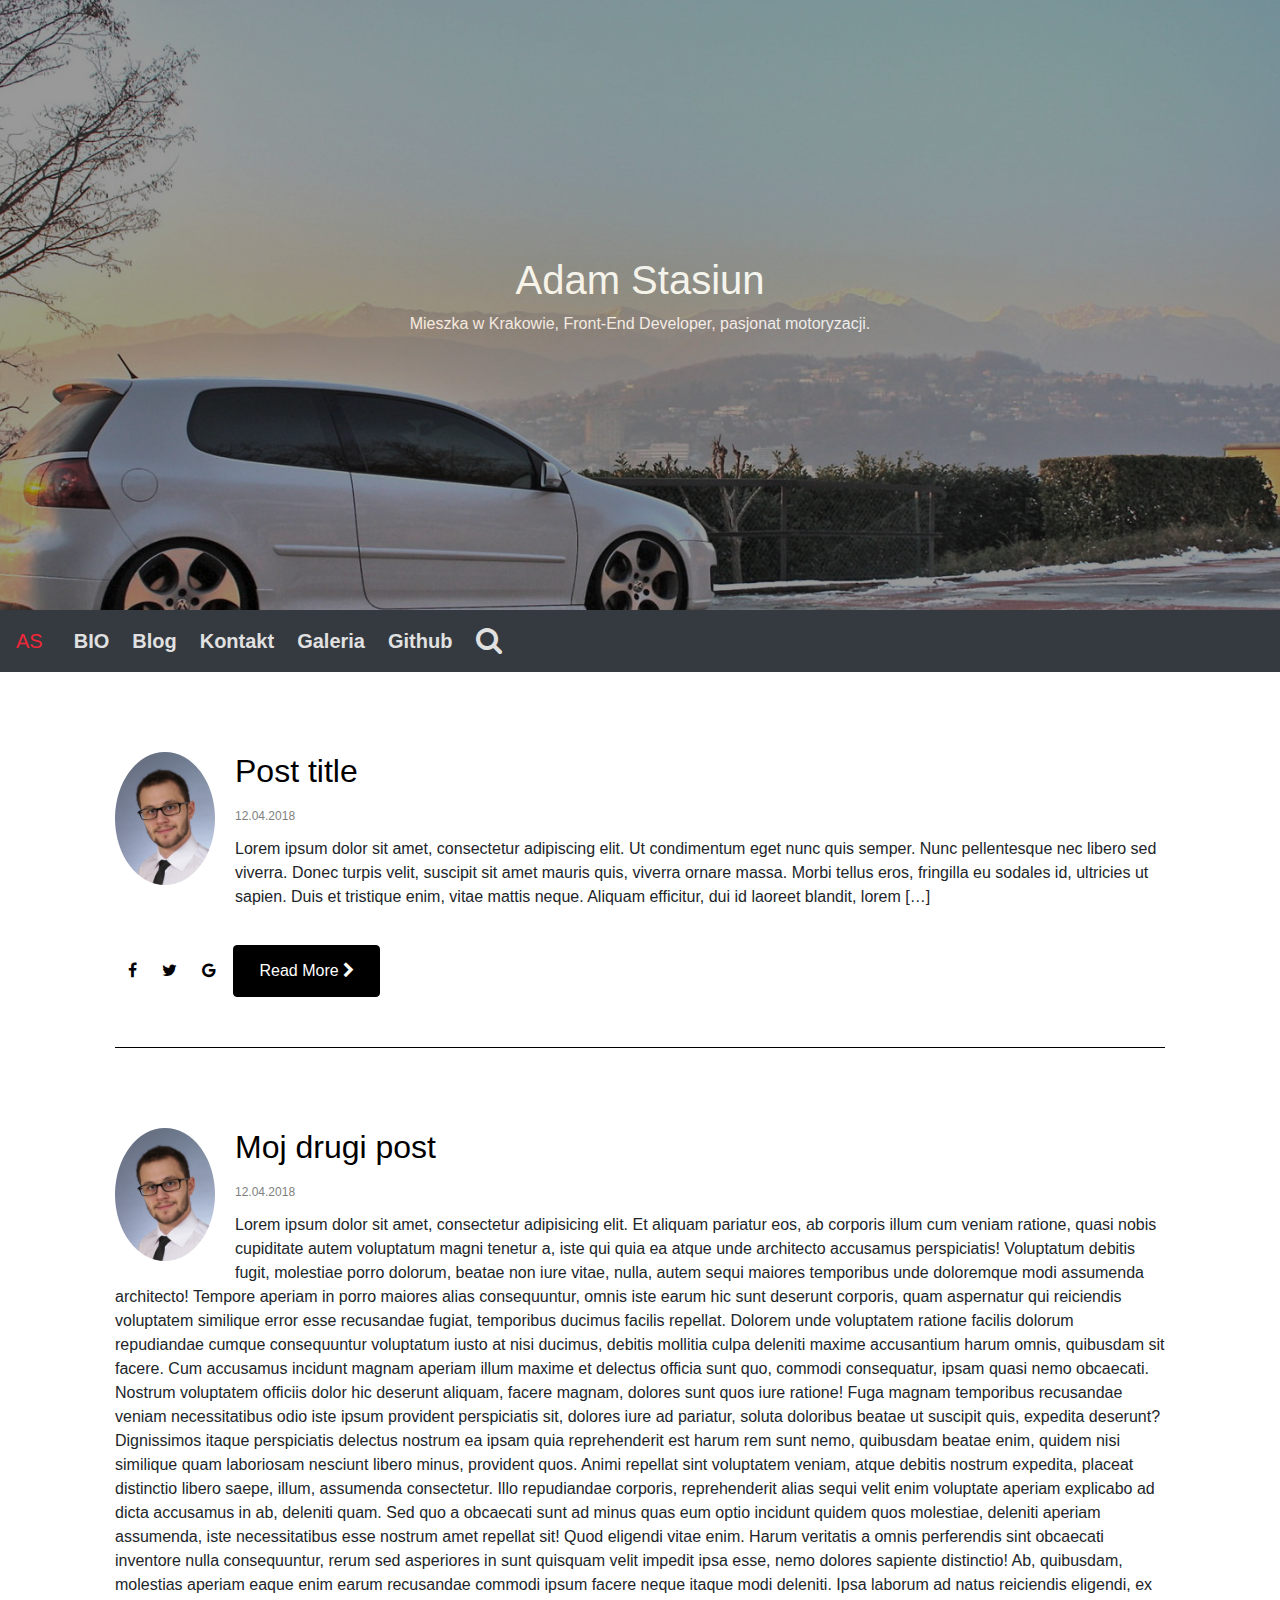
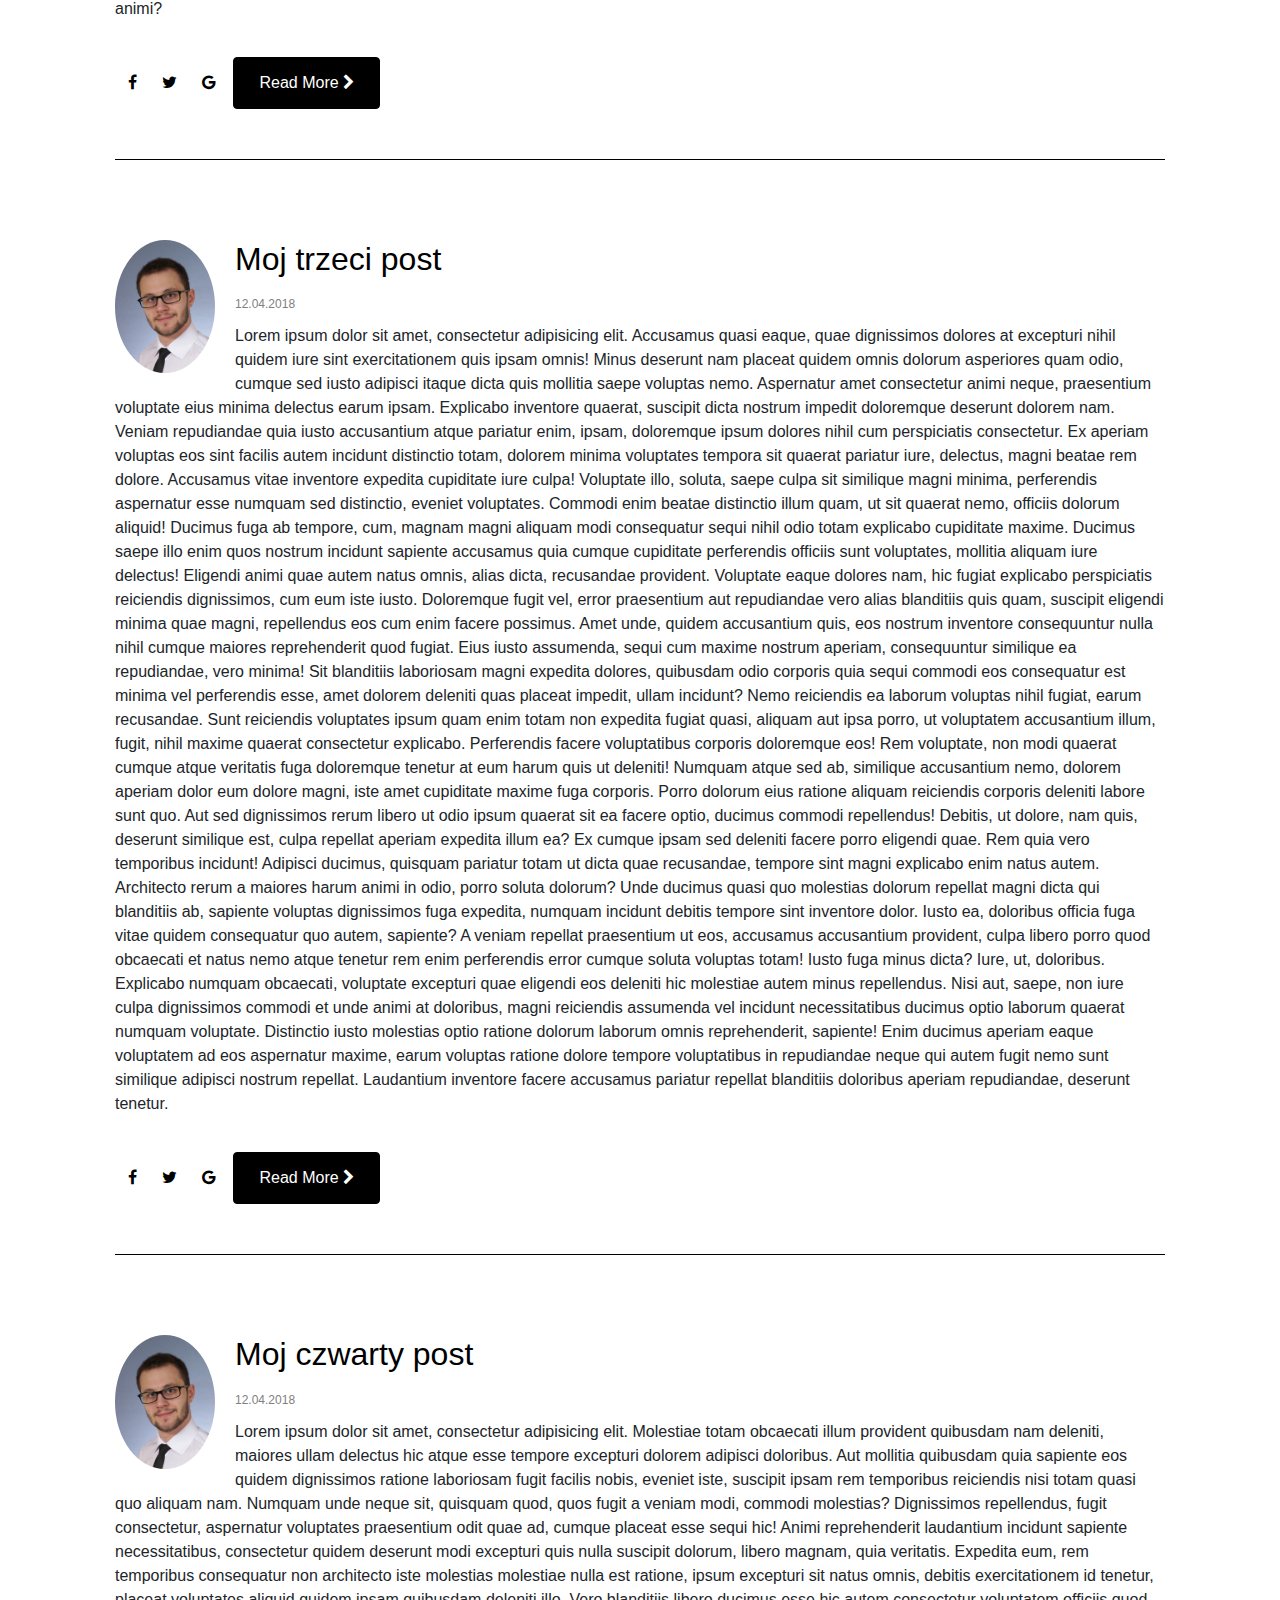
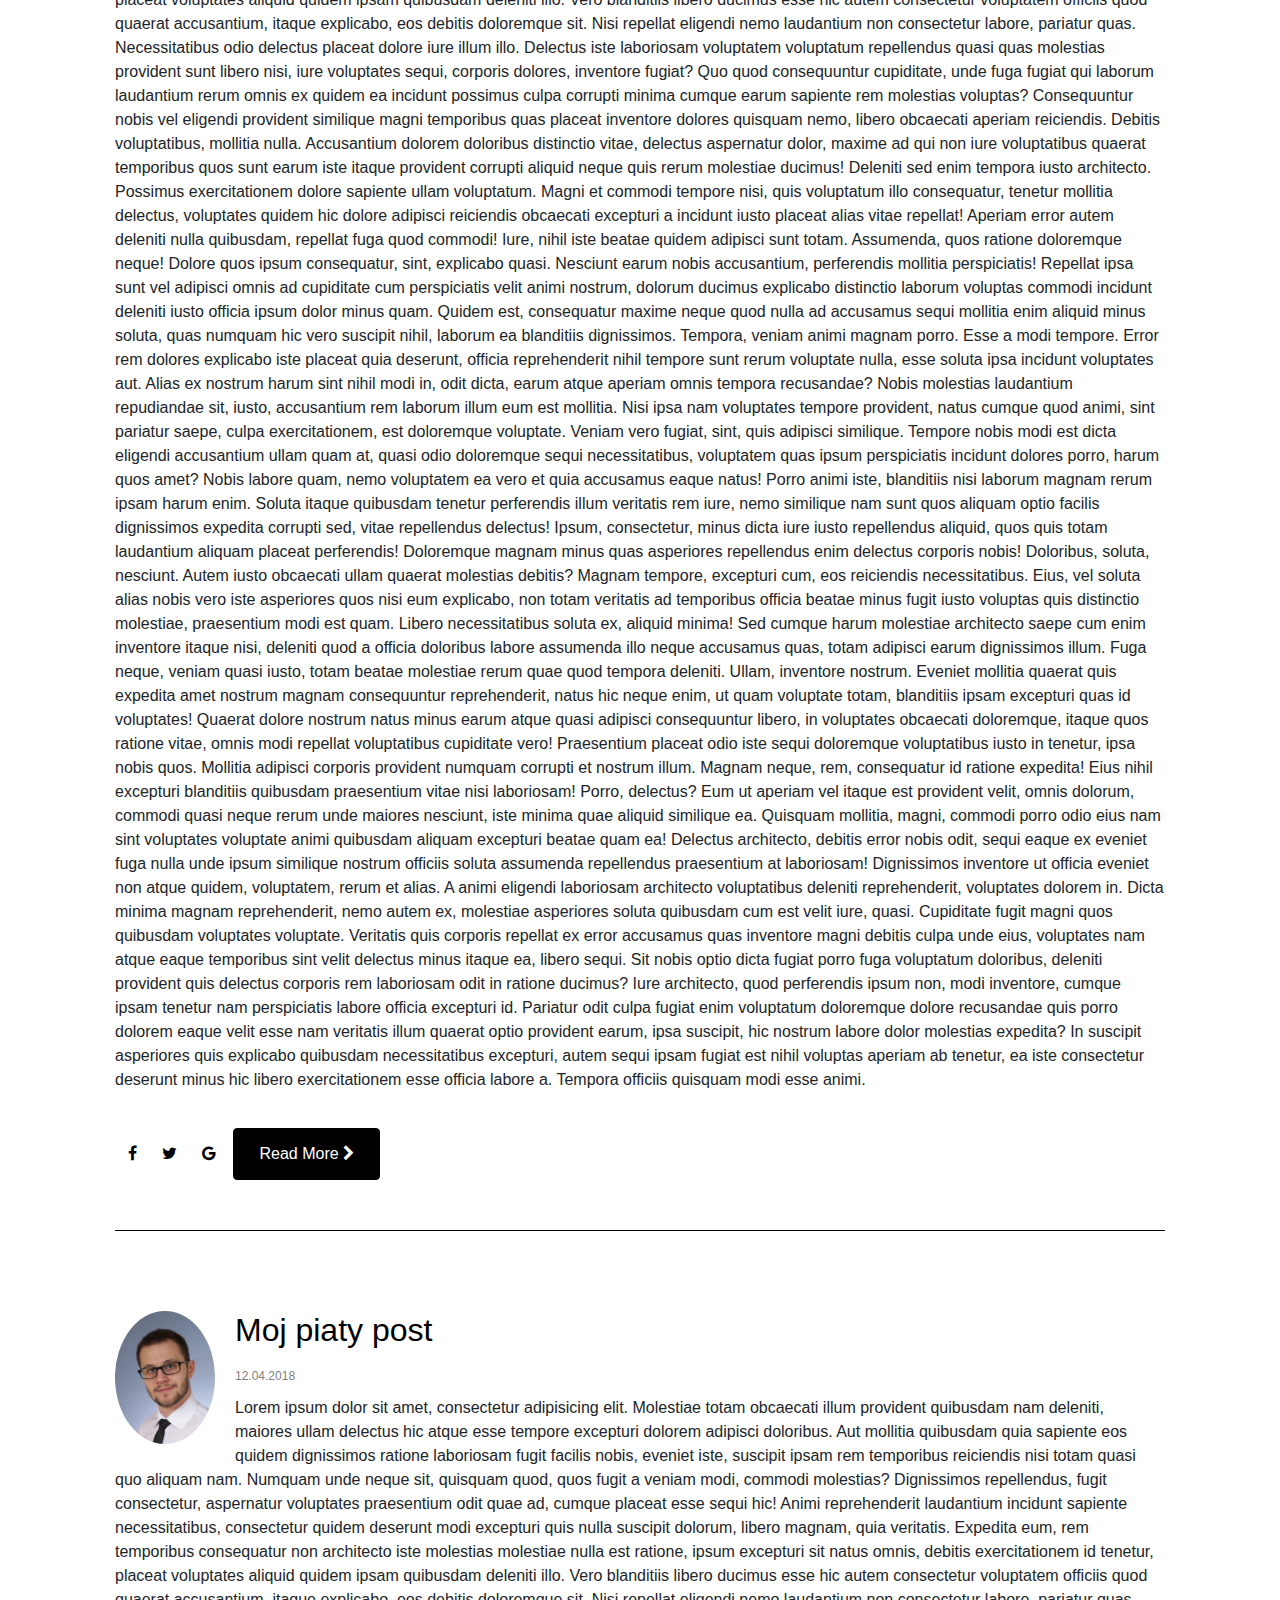
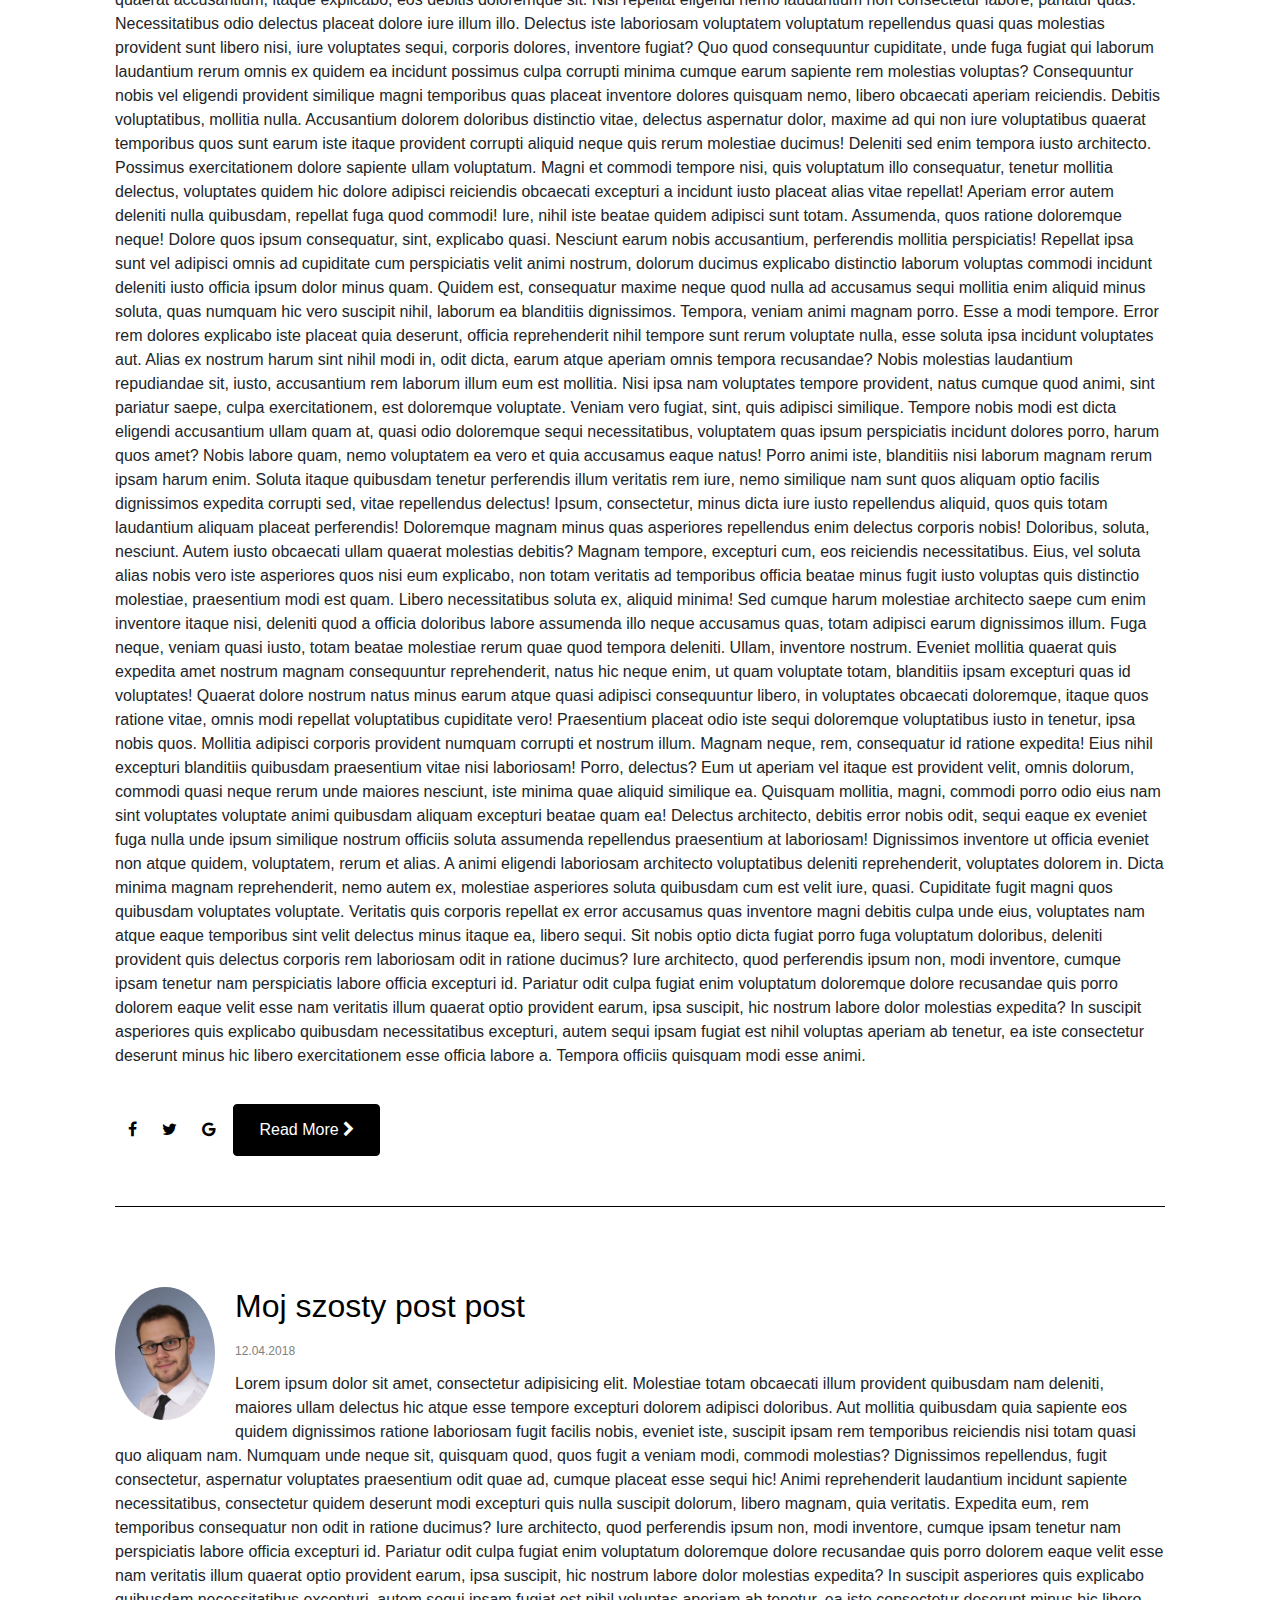
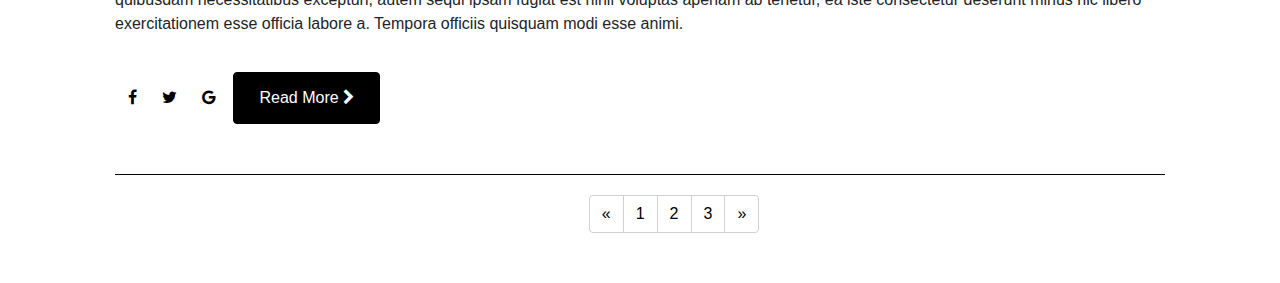
==== index.html @ 863f4e57 "project added" ====
<!DOCTYPE html>
<html lang="en">

<head>
    <meta charset="UTF-8">
    <title>Adam Stasiun || Web Developer</title>
    <meta name="viewport" content="width=device-width, user-scalable=no, initial-scale=1.0, maximum-scale=1.0, minimum-scale=1.0">
    <link rel="stylesheet" href="bootstrap-4/css/bootstrap.min.css">
    <link rel="stylesheet" href="css/style.css">
    <link rel="stylesheet" href="css/responsive.css">
    <link rel="stylesheet" href="font-awesome-4.7.0/css/font-awesome.min.css">
</head>

<body>
    <header>
        <div class="container-fluid">

            <div class="col-md-12 mainheader">
                <div class="blackedout">
                    <div class="frontnameheader">
                        <h1 class="text-center text-underline">Adam Stasiun</h1>
                        <p class="text-center text-underline" id="subheader">Mieszka w Krakowie, Front-End Developer, pasjonat motoryzacji.</p>
                    </div>
                </div>
            </div>
        </div>
    </header>

    <nav class="navbar fixed navbar-expand-lg navbar-dark bg-dark" id="main-nav">
        <a class="navbar-brand" href="#">AS</a>
        <button class="navbar-toggler" type="button" data-toggle="collapse" data-target="#navbarNavAltMarkup" aria-controls="navbarNavAltMarkup" aria-expanded="false" aria-label="Toggle navigation">
    <span class="navbar-toggler-icon"></span>
  </button>
        <div class="collapse navbar-collapse" id="navbarNavAltMarkup">
            <div class="navbar-nav">
                <a class="nav-item nav-link" href="https://astasiun.github.io/astasiun/">BIO <span class="sr-only">(current)</span></a>
                <!--                <a class="nav-item nav-link" href="#">Osiągnięcia</a>-->
                <a class="nav-item nav-link" href="#technology">Blog</a>
                <a class="nav-item nav-link" href="#main-footer">Kontakt</a>
                <a class="nav-item nav-link" href="#">Galeria</a>
                <a class="nav-item nav-link" href="https://github.com/astasiun">Github</a>
                <button id="searchicon"><i class="fa fa-search" id="show" aria-hidden="true"></i></button>
                <div class="searchbar hidden">
                    <form class="form-inline my-2 my-lg-0">
                        <input class="form-control mr-sm-2 searchinput" type="text" placeholder="Search">
                        <button class="btn btn-outline-success my-2 my-sm-0 searchsubmit" type="submit">Szukaj</button>
                    </form>
                </div>
            </div>
        </div>
    </nav>


    <!-- BLOGPAGE-->
    <div class="container">
        <div class="left-panel">
            <div class="col-xs-12 col-sm-12 col-lg-12">
                <div class="panel panel-default">
                    <div class="panel-body">
                        <div class="col-md-12">
                            <div class="thumbnail post-image">
                                <a href="#"><img class="rounded-circle" src="IMG/100_7264.JPG" alt="" width="100px" height="auto"/></a>
                            </div>
                            <div class="post">
                                <a class="post-title" href="#">
                                    <h2>Post title<br><span class="date"> 12.04.2018</span></h2>
                                </a>
                                <p class="post-text">Lorem ipsum dolor sit amet, consectetur adipiscing elit. Ut condimentum eget nunc quis semper. Nunc pellentesque nec libero sed viverra. Donec turpis velit, suscipit sit amet mauris quis, viverra ornare massa. Morbi tellus eros, fringilla eu sodales id, ultricies ut sapien. Duis et tristique enim, vitae mattis neque. Aliquam efficitur, dui id laoreet blandit, lorem […]</p>
                                <div class="btn-group">
                                    <a class="btn btn-social btn-facebook post-socialmedia" href="#" data-toggle="tooltip" title="Share Facebook"><i class="fa fa-facebook"></i></a>
                                    <a class="btn btn-social btn-twitter post-socialmedia" href="#" data-toggle="tooltip" title="Share Twitter"><i class="fa fa-twitter"></i></a>
                                    <a class="btn btn-social btn-google post-socialmedia" href="#" data-toggle="tooltip" title="Share Google"><i class="fa fa-google"></i></a>
                                </div>
                                <a href="#">
    						 <button type="button" class="btn btn-primary">
    							<span class="btn btn-google">Read More <i class="fa fa-chevron-right"></i></span>
    						 </button>
    						 </a>
                            </div>
                        </div>
                    </div>
                </div>
            </div>
        </div>
    </div>
    <!-- POST TEMPLATE END -->

    <div class="container">
        <div class="left-panel">
            <div class="col-xs-12 col-sm-12 col-lg-12">
                <div class="panel panel-default">
                    <div class="panel-body">
                        <div class="col-md-12">
                            <div class="thumbnail post-image">
                                <a href="#"><img class="rounded-circle" src="IMG/100_7264.JPG" alt="" width="100px" height="auto"/></a>
                            </div>
                            <div class="post">
                                <a class="post-title" href="#">
                                    <h2>Moj drugi post <br><span class="date"> 12.04.2018</span></h2>
                                </a>
                                <p class="post-text">Lorem ipsum dolor sit amet, consectetur adipisicing elit. Et aliquam pariatur eos, ab corporis illum cum veniam ratione, quasi nobis cupiditate autem voluptatum magni tenetur a, iste qui quia ea atque unde architecto accusamus perspiciatis! Voluptatum debitis fugit, molestiae porro dolorum, beatae non iure vitae, nulla, autem sequi maiores temporibus unde doloremque modi assumenda architecto! Tempore aperiam in porro maiores alias consequuntur, omnis iste earum hic sunt deserunt corporis, quam aspernatur qui reiciendis voluptatem similique error esse recusandae fugiat, temporibus ducimus facilis repellat. Dolorem unde voluptatem ratione facilis dolorum repudiandae cumque consequuntur voluptatum iusto at nisi ducimus, debitis mollitia culpa deleniti maxime accusantium harum omnis, quibusdam sit facere. Cum accusamus incidunt magnam aperiam illum maxime et delectus officia sunt quo, commodi consequatur, ipsam quasi nemo obcaecati. Nostrum voluptatem officiis dolor hic deserunt aliquam, facere magnam, dolores sunt quos iure ratione! Fuga magnam temporibus recusandae veniam necessitatibus odio iste ipsum provident perspiciatis sit, dolores iure ad pariatur, soluta doloribus beatae ut suscipit quis, expedita deserunt? Dignissimos itaque perspiciatis delectus nostrum ea ipsam quia reprehenderit est harum rem sunt nemo, quibusdam beatae enim, quidem nisi similique quam laboriosam nesciunt libero minus, provident quos. Animi repellat sint voluptatem veniam, atque debitis nostrum expedita, placeat distinctio libero saepe, illum, assumenda consectetur. Illo repudiandae corporis, reprehenderit alias sequi velit enim voluptate aperiam explicabo ad dicta accusamus in ab, deleniti quam. Sed quo a obcaecati sunt ad minus quas eum optio incidunt quidem quos molestiae, deleniti aperiam assumenda, iste necessitatibus esse nostrum amet repellat sit! Quod eligendi vitae enim. Harum veritatis a omnis perferendis sint obcaecati inventore nulla consequuntur, rerum sed asperiores in sunt quisquam velit impedit ipsa esse, nemo dolores sapiente distinctio! Ab, quibusdam, molestias aperiam eaque enim earum recusandae commodi ipsum facere neque itaque modi deleniti. Ipsa laborum ad natus reiciendis eligendi, ex animi?</p>
                                <div class="btn-group">
                                    <a class="btn btn-social btn-facebook post-socialmedia" href="#" data-toggle="tooltip" title="Share Facebook"><i class="fa fa-facebook"></i></a>
                                    <a class="btn btn-social btn-twitter post-socialmedia" href="#" data-toggle="tooltip" title="Share Twitter"><i class="fa fa-twitter"></i></a>
                                    <a class="btn btn-social btn-google post-socialmedia" href="#" data-toggle="tooltip" title="Share Google"><i class="fa fa-google"></i></a>
                                </div>
                                <a href="#">
    						 <button type="button" class="btn btn-primary">
    							<span class="btn btn-google">Read More <i class="fa fa-chevron-right"></i></span>
    						 </button>
    						 </a>
                            </div>
                        </div>
                    </div>
                </div>
            </div>
        </div>
    </div>

    <div class="container">
        <div class="left-panel">
            <div class="col-xs-12 col-sm-12 col-lg-12">
                <div class="panel panel-default">
                    <div class="panel-body">
                        <div class="col-md-12">
                            <div class="thumbnail post-image">
                                <a href="#"><img class="rounded-circle" src="IMG/100_7264.JPG" alt="" width="100px" height="auto"/></a>
                            </div>
                            <div class="post">
                                <a class="post-title" href="#">
                                    <h2>Moj trzeci post <br><span class="date"> 12.04.2018</span></h2>
                                </a>
                                <p class="post-text">Lorem ipsum dolor sit amet, consectetur adipisicing elit. Accusamus quasi eaque, quae dignissimos dolores at excepturi nihil quidem iure sint exercitationem quis ipsam omnis! Minus deserunt nam placeat quidem omnis dolorum asperiores quam odio, cumque sed iusto adipisci itaque dicta quis mollitia saepe voluptas nemo. Aspernatur amet consectetur animi neque, praesentium voluptate eius minima delectus earum ipsam. Explicabo inventore quaerat, suscipit dicta nostrum impedit doloremque deserunt dolorem nam. Veniam repudiandae quia iusto accusantium atque pariatur enim, ipsam, doloremque ipsum dolores nihil cum perspiciatis consectetur. Ex aperiam voluptas eos sint facilis autem incidunt distinctio totam, dolorem minima voluptates tempora sit quaerat pariatur iure, delectus, magni beatae rem dolore. Accusamus vitae inventore expedita cupiditate iure culpa! Voluptate illo, soluta, saepe culpa sit similique magni minima, perferendis aspernatur esse numquam sed distinctio, eveniet voluptates. Commodi enim beatae distinctio illum quam, ut sit quaerat nemo, officiis dolorum aliquid! Ducimus fuga ab tempore, cum, magnam magni aliquam modi consequatur sequi nihil odio totam explicabo cupiditate maxime. Ducimus saepe illo enim quos nostrum incidunt sapiente accusamus quia cumque cupiditate perferendis officiis sunt voluptates, mollitia aliquam iure delectus! Eligendi animi quae autem natus omnis, alias dicta, recusandae provident. Voluptate eaque dolores nam, hic fugiat explicabo perspiciatis reiciendis dignissimos, cum eum iste iusto. Doloremque fugit vel, error praesentium aut repudiandae vero alias blanditiis quis quam, suscipit eligendi minima quae magni, repellendus eos cum enim facere possimus. Amet unde, quidem accusantium quis, eos nostrum inventore consequuntur nulla nihil cumque maiores reprehenderit quod fugiat. Eius iusto assumenda, sequi cum maxime nostrum aperiam, consequuntur similique ea repudiandae, vero minima! Sit blanditiis laboriosam magni expedita dolores, quibusdam odio corporis quia sequi commodi eos consequatur est minima vel perferendis esse, amet dolorem deleniti quas placeat impedit, ullam incidunt? Nemo reiciendis ea laborum voluptas nihil fugiat, earum recusandae. Sunt reiciendis voluptates ipsum quam enim totam non expedita fugiat quasi, aliquam aut ipsa porro, ut voluptatem accusantium illum, fugit, nihil maxime quaerat consectetur explicabo. Perferendis facere voluptatibus corporis doloremque eos! Rem voluptate, non modi quaerat cumque atque veritatis fuga doloremque tenetur at eum harum quis ut deleniti! Numquam atque sed ab, similique accusantium nemo, dolorem aperiam dolor eum dolore magni, iste amet cupiditate maxime fuga corporis. Porro dolorum eius ratione aliquam reiciendis corporis deleniti labore sunt quo. Aut sed dignissimos rerum libero ut odio ipsum quaerat sit ea facere optio, ducimus commodi repellendus! Debitis, ut dolore, nam quis, deserunt similique est, culpa repellat aperiam expedita illum ea? Ex cumque ipsam sed deleniti facere porro eligendi quae. Rem quia vero temporibus incidunt! Adipisci ducimus, quisquam pariatur totam ut dicta quae recusandae, tempore sint magni explicabo enim natus autem. Architecto rerum a maiores harum animi in odio, porro soluta dolorum? Unde ducimus quasi quo molestias dolorum repellat magni dicta qui blanditiis ab, sapiente voluptas dignissimos fuga expedita, numquam incidunt debitis tempore sint inventore dolor. Iusto ea, doloribus officia fuga vitae quidem consequatur quo autem, sapiente? A veniam repellat praesentium ut eos, accusamus accusantium provident, culpa libero porro quod obcaecati et natus nemo atque tenetur rem enim perferendis error cumque soluta voluptas totam! Iusto fuga minus dicta? Iure, ut, doloribus. Explicabo numquam obcaecati, voluptate excepturi quae eligendi eos deleniti hic molestiae autem minus repellendus. Nisi aut, saepe, non iure culpa dignissimos commodi et unde animi at doloribus, magni reiciendis assumenda vel incidunt necessitatibus ducimus optio laborum quaerat numquam voluptate. Distinctio iusto molestias optio ratione dolorum laborum omnis reprehenderit, sapiente! Enim ducimus aperiam eaque voluptatem ad eos aspernatur maxime, earum voluptas ratione dolore tempore voluptatibus in repudiandae neque qui autem fugit nemo sunt similique adipisci nostrum repellat. Laudantium inventore facere accusamus pariatur repellat blanditiis doloribus aperiam repudiandae, deserunt tenetur.</p>
                                <div class="btn-group">
                                    <a class="btn btn-social btn-facebook post-socialmedia" href="#" data-toggle="tooltip" title="Share Facebook"><i class="fa fa-facebook"></i></a>
                                    <a class="btn btn-social btn-twitter post-socialmedia" href="#" data-toggle="tooltip" title="Share Twitter"><i class="fa fa-twitter"></i></a>
                                    <a class="btn btn-social btn-google post-socialmedia" href="#" data-toggle="tooltip" title="Share Google"><i class="fa fa-google"></i></a>
                                </div>
                                <a href="#">
    						 <button type="button" class="btn btn-primary">
    							<span class="btn btn-google">Read More <i class="fa fa-chevron-right"></i></span>
    						 </button>
    						 </a>
                            </div>
                        </div>
                    </div>
                </div>
            </div>
        </div>
    </div>

    <div class="container">
        <div class="left-panel">
            <div class="col-xs-12 col-sm-12 col-lg-12">
                <div class="panel panel-default">
                    <div class="panel-body">
                        <div class="col-md-12">
                            <div class="thumbnail post-image">
                                <a href="#"><img class="rounded-circle" src="IMG/100_7264.JPG" alt="" width="100px" height="auto"/></a>
                            </div>
                            <div class="post">
                                <a class="post-title" href="#">
                                    <h2>Moj czwarty post<br><span class="date"> 12.04.2018</span></h2>
                                </a>
                                <p class="post-text">Lorem ipsum dolor sit amet, consectetur adipisicing elit. Molestiae totam obcaecati illum provident quibusdam nam deleniti, maiores ullam delectus hic atque esse tempore excepturi dolorem adipisci doloribus. Aut mollitia quibusdam quia sapiente eos quidem dignissimos ratione laboriosam fugit facilis nobis, eveniet iste, suscipit ipsam rem temporibus reiciendis nisi totam quasi quo aliquam nam. Numquam unde neque sit, quisquam quod, quos fugit a veniam modi, commodi molestias? Dignissimos repellendus, fugit consectetur, aspernatur voluptates praesentium odit quae ad, cumque placeat esse sequi hic! Animi reprehenderit laudantium incidunt sapiente necessitatibus, consectetur quidem deserunt modi excepturi quis nulla suscipit dolorum, libero magnam, quia veritatis. Expedita eum, rem temporibus consequatur non architecto iste molestias molestiae nulla est ratione, ipsum excepturi sit natus omnis, debitis exercitationem id tenetur, placeat voluptates aliquid quidem ipsam quibusdam deleniti illo. Vero blanditiis libero ducimus esse hic autem consectetur voluptatem officiis quod quaerat accusantium, itaque explicabo, eos debitis doloremque sit. Nisi repellat eligendi nemo laudantium non consectetur labore, pariatur quas. Necessitatibus odio delectus placeat dolore iure illum illo. Delectus iste laboriosam voluptatem voluptatum repellendus quasi quas molestias provident sunt libero nisi, iure voluptates sequi, corporis dolores, inventore fugiat? Quo quod consequuntur cupiditate, unde fuga fugiat qui laborum laudantium rerum omnis ex quidem ea incidunt possimus culpa corrupti minima cumque earum sapiente rem molestias voluptas? Consequuntur nobis vel eligendi provident similique magni temporibus quas placeat inventore dolores quisquam nemo, libero obcaecati aperiam reiciendis. Debitis voluptatibus, mollitia nulla. Accusantium dolorem doloribus distinctio vitae, delectus aspernatur dolor, maxime ad qui non iure voluptatibus quaerat temporibus quos sunt earum iste itaque provident corrupti aliquid neque quis rerum molestiae ducimus! Deleniti sed enim tempora iusto architecto. Possimus exercitationem dolore sapiente ullam voluptatum. Magni et commodi tempore nisi, quis voluptatum illo consequatur, tenetur mollitia delectus, voluptates quidem hic dolore adipisci reiciendis obcaecati excepturi a incidunt iusto placeat alias vitae repellat! Aperiam error autem deleniti nulla quibusdam, repellat fuga quod commodi! Iure, nihil iste beatae quidem adipisci sunt totam. Assumenda, quos ratione doloremque neque! Dolore quos ipsum consequatur, sint, explicabo quasi. Nesciunt earum nobis accusantium, perferendis mollitia perspiciatis! Repellat ipsa sunt vel adipisci omnis ad cupiditate cum perspiciatis velit animi nostrum, dolorum ducimus explicabo distinctio laborum voluptas commodi incidunt deleniti iusto officia ipsum dolor minus quam. Quidem est, consequatur maxime neque quod nulla ad accusamus sequi mollitia enim aliquid minus soluta, quas numquam hic vero suscipit nihil, laborum ea blanditiis dignissimos. Tempora, veniam animi magnam porro. Esse a modi tempore. Error rem dolores explicabo iste placeat quia deserunt, officia reprehenderit nihil tempore sunt rerum voluptate nulla, esse soluta ipsa incidunt voluptates aut. Alias ex nostrum harum sint nihil modi in, odit dicta, earum atque aperiam omnis tempora recusandae? Nobis molestias laudantium repudiandae sit, iusto, accusantium rem laborum illum eum est mollitia. Nisi ipsa nam voluptates tempore provident, natus cumque quod animi, sint pariatur saepe, culpa exercitationem, est doloremque voluptate. Veniam vero fugiat, sint, quis adipisci similique. Tempore nobis modi est dicta eligendi accusantium ullam quam at, quasi odio doloremque sequi necessitatibus, voluptatem quas ipsum perspiciatis incidunt dolores porro, harum quos amet? Nobis labore quam, nemo voluptatem ea vero et quia accusamus eaque natus! Porro animi iste, blanditiis nisi laborum magnam rerum ipsam harum enim. Soluta itaque quibusdam tenetur perferendis illum veritatis rem iure, nemo similique nam sunt quos aliquam optio facilis dignissimos expedita corrupti sed, vitae repellendus delectus! Ipsum, consectetur, minus dicta iure iusto repellendus aliquid, quos quis totam laudantium aliquam placeat perferendis! Doloremque magnam minus quas asperiores repellendus enim delectus corporis nobis! Doloribus, soluta, nesciunt. Autem iusto obcaecati ullam quaerat molestias debitis? Magnam tempore, excepturi cum, eos reiciendis necessitatibus. Eius, vel soluta alias nobis vero iste asperiores quos nisi eum explicabo, non totam veritatis ad temporibus officia beatae minus fugit iusto voluptas quis distinctio molestiae, praesentium modi est quam. Libero necessitatibus soluta ex, aliquid minima! Sed cumque harum molestiae architecto saepe cum enim inventore itaque nisi, deleniti quod a officia doloribus labore assumenda illo neque accusamus quas, totam adipisci earum dignissimos illum. Fuga neque, veniam quasi iusto, totam beatae molestiae rerum quae quod tempora deleniti. Ullam, inventore nostrum. Eveniet mollitia quaerat quis expedita amet nostrum magnam consequuntur reprehenderit, natus hic neque enim, ut quam voluptate totam, blanditiis ipsam excepturi quas id voluptates! Quaerat dolore nostrum natus minus earum atque quasi adipisci consequuntur libero, in voluptates obcaecati doloremque, itaque quos ratione vitae, omnis modi repellat voluptatibus cupiditate vero! Praesentium placeat odio iste sequi doloremque voluptatibus iusto in tenetur, ipsa nobis quos. Mollitia adipisci corporis provident numquam corrupti et nostrum illum. Magnam neque, rem, consequatur id ratione expedita! Eius nihil excepturi blanditiis quibusdam praesentium vitae nisi laboriosam! Porro, delectus? Eum ut aperiam vel itaque est provident velit, omnis dolorum, commodi quasi neque rerum unde maiores nesciunt, iste minima quae aliquid similique ea. Quisquam mollitia, magni, commodi porro odio eius nam sint voluptates voluptate animi quibusdam aliquam excepturi beatae quam ea! Delectus architecto, debitis error nobis odit, sequi eaque ex eveniet fuga nulla unde ipsum similique nostrum officiis soluta assumenda repellendus praesentium at laboriosam! Dignissimos inventore ut officia eveniet non atque quidem, voluptatem, rerum et alias. A animi eligendi laboriosam architecto voluptatibus deleniti reprehenderit, voluptates dolorem in. Dicta minima magnam reprehenderit, nemo autem ex, molestiae asperiores soluta quibusdam cum est velit iure, quasi. Cupiditate fugit magni quos quibusdam voluptates voluptate. Veritatis quis corporis repellat ex error accusamus quas inventore magni debitis culpa unde eius, voluptates nam atque eaque temporibus sint velit delectus minus itaque ea, libero sequi. Sit nobis optio dicta fugiat porro fuga voluptatum doloribus, deleniti provident quis delectus corporis rem laboriosam odit in ratione ducimus? Iure architecto, quod perferendis ipsum non, modi inventore, cumque ipsam tenetur nam perspiciatis labore officia excepturi id. Pariatur odit culpa fugiat enim voluptatum doloremque dolore recusandae quis porro dolorem eaque velit esse nam veritatis illum quaerat optio provident earum, ipsa suscipit, hic nostrum labore dolor molestias expedita? In suscipit asperiores quis explicabo quibusdam necessitatibus excepturi, autem sequi ipsam fugiat est nihil voluptas aperiam ab tenetur, ea iste consectetur deserunt minus hic libero exercitationem esse officia labore a. Tempora officiis quisquam modi esse animi.</p>
                                <div class="btn-group">
                                    <a class="btn btn-social btn-facebook post-socialmedia" href="#" data-toggle="tooltip" title="Share Facebook"><i class="fa fa-facebook"></i></a>
                                    <a class="btn btn-social btn-twitter post-socialmedia" href="#" data-toggle="tooltip" title="Share Twitter"><i class="fa fa-twitter"></i></a>
                                    <a class="btn btn-social btn-google post-socialmedia" href="#" data-toggle="tooltip" title="Share Google"><i class="fa fa-google"></i></a>
                                </div>
                                <a href="#">
    						 <button type="button" class="btn btn-primary">
    							<span class="btn btn-google">Read More <i class="fa fa-chevron-right"></i></span>
    						 </button>
    						 </a>
                            </div>
                        </div>
                    </div>
                </div>
            </div>
        </div>
    </div>

    <div class="container">
        <div class="left-panel">
            <div class="col-xs-12 col-sm-12 col-lg-12">
                <div class="panel panel-default">
                    <div class="panel-body">
                        <div class="col-md-12">
                            <div class="thumbnail post-image">
                                <a href="#"><img class="rounded-circle" src="IMG/100_7264.JPG" alt="" width="100px" height="auto"/></a>
                            </div>
                            <div class="post">
                                <a class="post-title" href="#">
                                    <h2>Moj piaty post<br><span class="date"> 12.04.2018</span></h2>
                                </a>
                                <p class="post-text">Lorem ipsum dolor sit amet, consectetur adipisicing elit. Molestiae totam obcaecati illum provident quibusdam nam deleniti, maiores ullam delectus hic atque esse tempore excepturi dolorem adipisci doloribus. Aut mollitia quibusdam quia sapiente eos quidem dignissimos ratione laboriosam fugit facilis nobis, eveniet iste, suscipit ipsam rem temporibus reiciendis nisi totam quasi quo aliquam nam. Numquam unde neque sit, quisquam quod, quos fugit a veniam modi, commodi molestias? Dignissimos repellendus, fugit consectetur, aspernatur voluptates praesentium odit quae ad, cumque placeat esse sequi hic! Animi reprehenderit laudantium incidunt sapiente necessitatibus, consectetur quidem deserunt modi excepturi quis nulla suscipit dolorum, libero magnam, quia veritatis. Expedita eum, rem temporibus consequatur non architecto iste molestias molestiae nulla est ratione, ipsum excepturi sit natus omnis, debitis exercitationem id tenetur, placeat voluptates aliquid quidem ipsam quibusdam deleniti illo. Vero blanditiis libero ducimus esse hic autem consectetur voluptatem officiis quod quaerat accusantium, itaque explicabo, eos debitis doloremque sit. Nisi repellat eligendi nemo laudantium non consectetur labore, pariatur quas. Necessitatibus odio delectus placeat dolore iure illum illo. Delectus iste laboriosam voluptatem voluptatum repellendus quasi quas molestias provident sunt libero nisi, iure voluptates sequi, corporis dolores, inventore fugiat? Quo quod consequuntur cupiditate, unde fuga fugiat qui laborum laudantium rerum omnis ex quidem ea incidunt possimus culpa corrupti minima cumque earum sapiente rem molestias voluptas? Consequuntur nobis vel eligendi provident similique magni temporibus quas placeat inventore dolores quisquam nemo, libero obcaecati aperiam reiciendis. Debitis voluptatibus, mollitia nulla. Accusantium dolorem doloribus distinctio vitae, delectus aspernatur dolor, maxime ad qui non iure voluptatibus quaerat temporibus quos sunt earum iste itaque provident corrupti aliquid neque quis rerum molestiae ducimus! Deleniti sed enim tempora iusto architecto. Possimus exercitationem dolore sapiente ullam voluptatum. Magni et commodi tempore nisi, quis voluptatum illo consequatur, tenetur mollitia delectus, voluptates quidem hic dolore adipisci reiciendis obcaecati excepturi a incidunt iusto placeat alias vitae repellat! Aperiam error autem deleniti nulla quibusdam, repellat fuga quod commodi! Iure, nihil iste beatae quidem adipisci sunt totam. Assumenda, quos ratione doloremque neque! Dolore quos ipsum consequatur, sint, explicabo quasi. Nesciunt earum nobis accusantium, perferendis mollitia perspiciatis! Repellat ipsa sunt vel adipisci omnis ad cupiditate cum perspiciatis velit animi nostrum, dolorum ducimus explicabo distinctio laborum voluptas commodi incidunt deleniti iusto officia ipsum dolor minus quam. Quidem est, consequatur maxime neque quod nulla ad accusamus sequi mollitia enim aliquid minus soluta, quas numquam hic vero suscipit nihil, laborum ea blanditiis dignissimos. Tempora, veniam animi magnam porro. Esse a modi tempore. Error rem dolores explicabo iste placeat quia deserunt, officia reprehenderit nihil tempore sunt rerum voluptate nulla, esse soluta ipsa incidunt voluptates aut. Alias ex nostrum harum sint nihil modi in, odit dicta, earum atque aperiam omnis tempora recusandae? Nobis molestias laudantium repudiandae sit, iusto, accusantium rem laborum illum eum est mollitia. Nisi ipsa nam voluptates tempore provident, natus cumque quod animi, sint pariatur saepe, culpa exercitationem, est doloremque voluptate. Veniam vero fugiat, sint, quis adipisci similique. Tempore nobis modi est dicta eligendi accusantium ullam quam at, quasi odio doloremque sequi necessitatibus, voluptatem quas ipsum perspiciatis incidunt dolores porro, harum quos amet? Nobis labore quam, nemo voluptatem ea vero et quia accusamus eaque natus! Porro animi iste, blanditiis nisi laborum magnam rerum ipsam harum enim. Soluta itaque quibusdam tenetur perferendis illum veritatis rem iure, nemo similique nam sunt quos aliquam optio facilis dignissimos expedita corrupti sed, vitae repellendus delectus! Ipsum, consectetur, minus dicta iure iusto repellendus aliquid, quos quis totam laudantium aliquam placeat perferendis! Doloremque magnam minus quas asperiores repellendus enim delectus corporis nobis! Doloribus, soluta, nesciunt. Autem iusto obcaecati ullam quaerat molestias debitis? Magnam tempore, excepturi cum, eos reiciendis necessitatibus. Eius, vel soluta alias nobis vero iste asperiores quos nisi eum explicabo, non totam veritatis ad temporibus officia beatae minus fugit iusto voluptas quis distinctio molestiae, praesentium modi est quam. Libero necessitatibus soluta ex, aliquid minima! Sed cumque harum molestiae architecto saepe cum enim inventore itaque nisi, deleniti quod a officia doloribus labore assumenda illo neque accusamus quas, totam adipisci earum dignissimos illum. Fuga neque, veniam quasi iusto, totam beatae molestiae rerum quae quod tempora deleniti. Ullam, inventore nostrum. Eveniet mollitia quaerat quis expedita amet nostrum magnam consequuntur reprehenderit, natus hic neque enim, ut quam voluptate totam, blanditiis ipsam excepturi quas id voluptates! Quaerat dolore nostrum natus minus earum atque quasi adipisci consequuntur libero, in voluptates obcaecati doloremque, itaque quos ratione vitae, omnis modi repellat voluptatibus cupiditate vero! Praesentium placeat odio iste sequi doloremque voluptatibus iusto in tenetur, ipsa nobis quos. Mollitia adipisci corporis provident numquam corrupti et nostrum illum. Magnam neque, rem, consequatur id ratione expedita! Eius nihil excepturi blanditiis quibusdam praesentium vitae nisi laboriosam! Porro, delectus? Eum ut aperiam vel itaque est provident velit, omnis dolorum, commodi quasi neque rerum unde maiores nesciunt, iste minima quae aliquid similique ea. Quisquam mollitia, magni, commodi porro odio eius nam sint voluptates voluptate animi quibusdam aliquam excepturi beatae quam ea! Delectus architecto, debitis error nobis odit, sequi eaque ex eveniet fuga nulla unde ipsum similique nostrum officiis soluta assumenda repellendus praesentium at laboriosam! Dignissimos inventore ut officia eveniet non atque quidem, voluptatem, rerum et alias. A animi eligendi laboriosam architecto voluptatibus deleniti reprehenderit, voluptates dolorem in. Dicta minima magnam reprehenderit, nemo autem ex, molestiae asperiores soluta quibusdam cum est velit iure, quasi. Cupiditate fugit magni quos quibusdam voluptates voluptate. Veritatis quis corporis repellat ex error accusamus quas inventore magni debitis culpa unde eius, voluptates nam atque eaque temporibus sint velit delectus minus itaque ea, libero sequi. Sit nobis optio dicta fugiat porro fuga voluptatum doloribus, deleniti provident quis delectus corporis rem laboriosam odit in ratione ducimus? Iure architecto, quod perferendis ipsum non, modi inventore, cumque ipsam tenetur nam perspiciatis labore officia excepturi id. Pariatur odit culpa fugiat enim voluptatum doloremque dolore recusandae quis porro dolorem eaque velit esse nam veritatis illum quaerat optio provident earum, ipsa suscipit, hic nostrum labore dolor molestias expedita? In suscipit asperiores quis explicabo quibusdam necessitatibus excepturi, autem sequi ipsam fugiat est nihil voluptas aperiam ab tenetur, ea iste consectetur deserunt minus hic libero exercitationem esse officia labore a. Tempora officiis quisquam modi esse animi.</p>
                                <div class="btn-group">
                                    <a class="btn btn-social btn-facebook post-socialmedia" href="#" data-toggle="tooltip" title="Share Facebook"><i class="fa fa-facebook"></i></a>
                                    <a class="btn btn-social btn-twitter post-socialmedia" href="#" data-toggle="tooltip" title="Share Twitter"><i class="fa fa-twitter"></i></a>
                                    <a class="btn btn-social btn-google post-socialmedia" href="#" data-toggle="tooltip" title="Share Google"><i class="fa fa-google"></i></a>
                                </div>
                                <a href="#">
    						 <button type="button" class="btn btn-primary">
    							<span class="btn btn-google">Read More <i class="fa fa-chevron-right"></i></span>
    						 </button>
    						 </a>
                            </div>
                        </div>
                    </div>
                </div>
            </div>
        </div>
    </div>
    
    <div class="container">
        <div class="left-panel">
            <div class="col-xs-12 col-sm-12 col-lg-12">
                <div class="panel panel-default">
                    <div class="panel-body">
                        <div class="col-md-12">
                            <div class="thumbnail post-image">
                                <a href="#"><img class="rounded-circle" src="IMG/100_7264.JPG" alt="" width="100px" height="auto"/></a>
                            </div>
                            <div class="post">
                                <a class="post-title" href="#">
                                    <h2>Moj szosty post post<br><span class="date"> 12.04.2018</span></h2>
                                </a>
                                <p class="post-text">Lorem ipsum dolor sit amet, consectetur adipisicing elit. Molestiae totam obcaecati illum provident quibusdam nam deleniti, maiores ullam delectus hic atque esse tempore excepturi dolorem adipisci doloribus. Aut mollitia quibusdam quia sapiente eos quidem dignissimos ratione laboriosam fugit facilis nobis, eveniet iste, suscipit ipsam rem temporibus reiciendis nisi totam quasi quo aliquam nam. Numquam unde neque sit, quisquam quod, quos fugit a veniam modi, commodi molestias? Dignissimos repellendus, fugit consectetur, aspernatur voluptates praesentium odit quae ad, cumque placeat esse sequi hic! Animi reprehenderit laudantium incidunt sapiente necessitatibus, consectetur quidem deserunt modi excepturi quis nulla suscipit dolorum, libero magnam, quia veritatis. Expedita eum, rem temporibus consequatur non  odit in ratione ducimus? Iure architecto, quod perferendis ipsum non, modi inventore, cumque ipsam tenetur nam perspiciatis labore officia excepturi id. Pariatur odit culpa fugiat enim voluptatum doloremque dolore recusandae quis porro dolorem eaque velit esse nam veritatis illum quaerat optio provident earum, ipsa suscipit, hic nostrum labore dolor molestias expedita? In suscipit asperiores quis explicabo quibusdam necessitatibus excepturi, autem sequi ipsam fugiat est nihil voluptas aperiam ab tenetur, ea iste consectetur deserunt minus hic libero exercitationem esse officia labore a. Tempora officiis quisquam modi esse animi.</p>
                                <div class="btn-group">
                                    <a class="btn btn-social btn-facebook post-socialmedia" href="#" data-toggle="tooltip" title="Share Facebook"><i class="fa fa-facebook"></i></a>
                                    <a class="btn btn-social btn-twitter post-socialmedia" href="#" data-toggle="tooltip" title="Share Twitter"><i class="fa fa-twitter"></i></a>
                                    <a class="btn btn-social btn-google post-socialmedia" href="#" data-toggle="tooltip" title="Share Google"><i class="fa fa-google"></i></a>
                                </div>
                                <a href="#">
    						 <button type="button" class="btn btn-primary">
    							<span class="btn btn-google">Read More <i class="fa fa-chevron-right"></i></span>
    						 </button>
    						 </a>
                            </div>
                        </div>
                    </div>
                </div>
            </div>
        </div>
    </div>

    <!-- BLOGPAGE END -->
    <!-- BLOGPAGE END -->
    <!-- BLOGPAGE END -->
    <!-- BLOGPAGE END -->
    
<!--  NEXT PAGE BUTTONS -->
<nav>
  <ul class="pagination">
    <li class="page-item">
      <a class="page-link" href="#" aria-label="Previous">
        <span aria-hidden="true">&laquo;</span>
        <span class="sr-only">Previous</span>
      </a>
    </li>
    <li class="page-item"><a class="page-link" href="#">1</a></li>
    <li class="page-item"><a class="page-link" href="#">2</a></li>
    <li class="page-item"><a class="page-link" href="#">3</a></li>
    <li class="page-item">
      <a class="page-link" href="#" aria-label="Next">
        <span aria-hidden="true">&raquo;</span>
        <span class="sr-only">Next</span>
      </a>
    </li>
  </ul>
</nav>

<!-- NEXT PAGE BUTTONS END -->

<!-- FOOTER START -->
<div id="mainfooter">

        </div>
<!--FOOTER END -->







    <!-- SCRIPT MAIN JS -->
    <script src="js/jquery-3.2.1.min.js"></script>
    <script src="js/main.js"></script>
    <script src="https://cdnjs.cloudflare.com/ajax/libs/popper.js/1.12.3/umd/popper.min.js"></script>
    <script src="https://maxcdn.bootstrapcdn.com/bootstrap/4.0.0-beta.2/js/bootstrap.min.js"></script>
</body>

</html>
---- css/style.css ----
* {
    margin: 0;
    padding: 0;
}

/* HEADER */

.container-fluid {
    width: 100%;
    padding-right: 0;
    padding-left: 0;
    margin-right: 0;
    margin-left: 0;
}

.blackedout {
    background-color: #000;
    opacity: 0.4;
    width: 100%;
    height: 100%;
}

.mainheader {
    background: url(../IMG/Auto_Volkswagen_Volkswagen_Golf_GTI_031354_.jpg) no-repeat fixed center;
    height: 610px;
    width: 100%;
    padding: 0;
}

.frontnameheader {
    color: #FFF;
    padding-top: 256px;
    opacity: 1;
}

/* NAV */

.navbar-dark .navbar-nav .nav-link {
    color: #e1e1e1;
    font-weight: bold;
    padding-left: 15px;
    font-size: 20px;
}

.navbar-dark .navbar-nav .nav-link:hover {
    color: #F22738;
    transition: all 0.4s;
}

.navbar-dark .navbar-brand {
    color: #F22738;
}

/* SEARCHBAR */

.hidden {
    display: none;
    padding-left: 10px;
}

.searchbar {
    padding-left: 23px;
    padding-top: 5px;
}

.searchinput {
    background-color: transparent;
}

.searchsubmit {
    background-color: transparent;
    border: 1px solid #000;
    color: #e1e1e1;
}

.searchsubmit:hover {
    background-color: #FFF;
    color: #000;
    border: 1px solid #000;
}

#searchicon,
#show {
    background-color: transparent;
    border-style: none;
    color: #e1e1e1;
    padding-left: 8px;
    font-size: 28px;
}

#show:hover {
    color: #F22738;
    transition: all 0.4s;
}

/* SEARCHBAR END */

/* BLOG POSTS */

/* BLOG POSTS */

/* BLOG POSTS */

/* BLOG POSTS */

/* BLOG POSTS */

/* POST SETTINGS */

.panel-body {
    height: 100%;
    padding-top: 80px;
}

.post {
    height: 100%;
    padding-bottom: 50px;
    border-bottom: 1px solid black;
}

.thumbnail.post-image {
    float: left;
    margin-right: 20px;
}

h2.post-title {
    color: #000;
    font-size: 40px;
}


a.post-title {
    text-decoration: none;
    color: #000;
}

p.post-text {
    padding-bottom: 20px;
    height: 100%;
    width: 1050px;
}

button.btn.btn-primary {
    background: #000;
    border: 1px solid black;
}

button.btn.btn-primary:hover {
    background-color: #FFF;
    color: #000;
    transition: all 0.4s;
}

.post-socialmedia {
    color: #000;
}

.post-socialmedia:hover {
    color: darkblue;
}

.date {
    color: grey;
    font-size: 12px;
}

/* POST SETTINGS END */

/* PAGINATION SETTINGS */

ul.pagination {
    width: 400px;
    margin-top: 20px;
    margin-left: 46%;
    padding: 0;
    align-items: center;
    color: #000;
}

.page-link {
    position: relative;
    display: block;
    padding: .5rem .75rem;
    margin-left: -1px;
    line-height: 1.25;
    color: #000;
    background-color: #fff;
    border: 1px solid #d1d1d1;
}

/* PAGINATION END */

/* FOOTER */

#mainfooter {
    margin-left: 59px;
    margin-top: 50px;
}

/* FOOTER END */
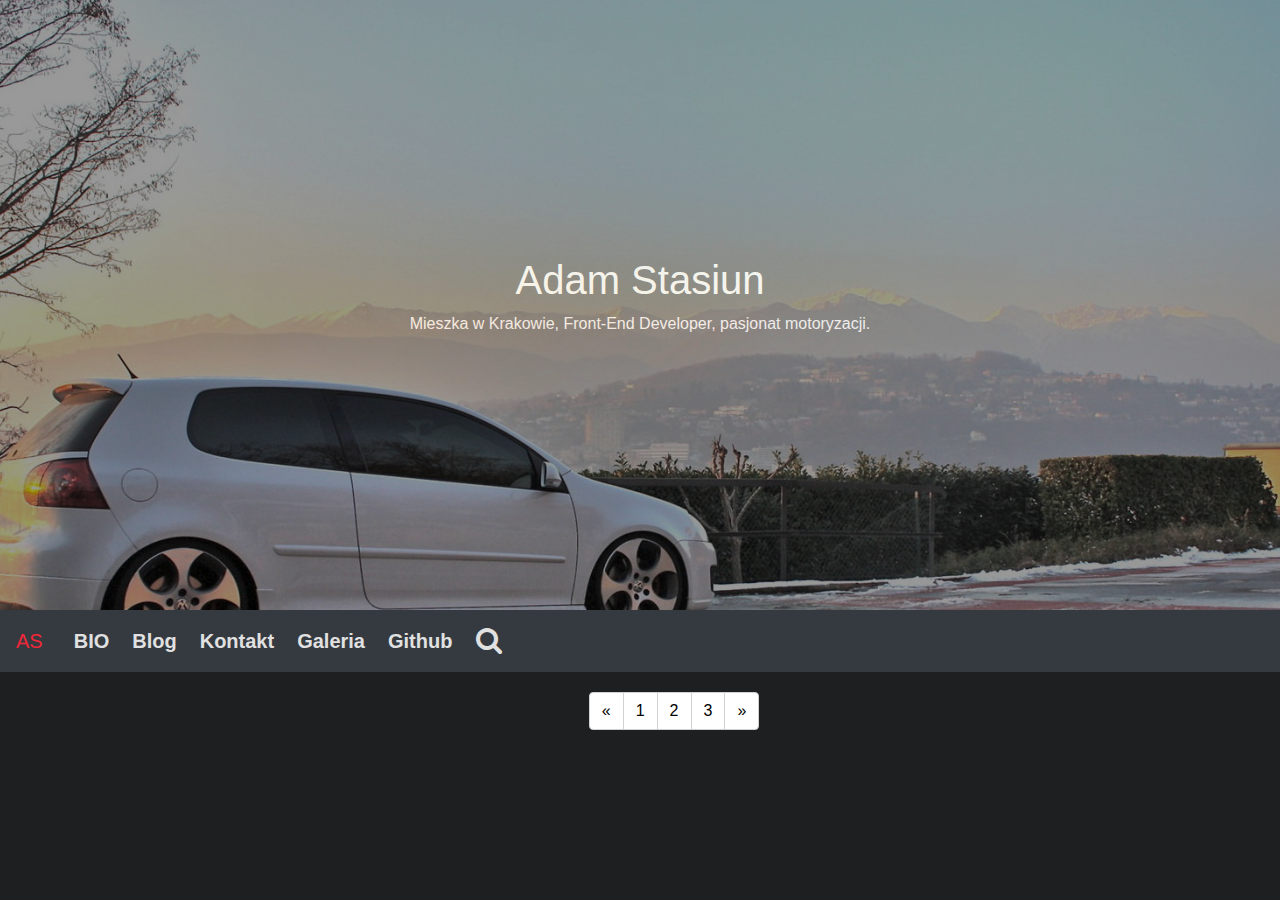
==== commit bbcae691: "added comments on posts" ====
--- a/index.html
+++ b/index.html
@@ -5,10 +5,10 @@
     <meta charset="UTF-8">
     <title>Adam Stasiun || Web Developer</title>
     <meta name="viewport" content="width=device-width, user-scalable=no, initial-scale=1.0, maximum-scale=1.0, minimum-scale=1.0">
-    <link rel="stylesheet" href="bootstrap-4/css/bootstrap.min.css">
-    <link rel="stylesheet" href="css/style.css">
-    <link rel="stylesheet" href="css/responsive.css">
-    <link rel="stylesheet" href="font-awesome-4.7.0/css/font-awesome.min.css">
+    <link rel="stylesheet" href="../bootstrap-4/css/bootstrap.min.css">
+    <link rel="stylesheet" href="../css/style.css">
+    <link rel="stylesheet" href="../css/responsive.css">
+    <link rel="stylesheet" href="../font-awesome-4.7.0/css/font-awesome.min.css">
 </head>
 
 <body>
@@ -27,7 +27,7 @@
     </header>
 
     <nav class="navbar fixed navbar-expand-lg navbar-dark bg-dark" id="main-nav">
-        <a class="navbar-brand" href="#">AS</a>
+        <a class="navbar-brand" href="index.html">AS</a>
         <button class="navbar-toggler" type="button" data-toggle="collapse" data-target="#navbarNavAltMarkup" aria-controls="navbarNavAltMarkup" aria-expanded="false" aria-label="Toggle navigation">
     <span class="navbar-toggler-icon"></span>
   </button>
@@ -35,12 +35,13 @@
             <div class="navbar-nav">
                 <a class="nav-item nav-link" href="https://astasiun.github.io/astasiun/">BIO <span class="sr-only">(current)</span></a>
                 <!--                <a class="nav-item nav-link" href="#">Osiągnięcia</a>-->
-                <a class="nav-item nav-link" href="#technology">Blog</a>
-                <a class="nav-item nav-link" href="#main-footer">Kontakt</a>
+                <a class="nav-item nav-link" href="index.html">Blog</a>
+                <a class="nav-item nav-link" href="/SUBPAGES/contact.html">Kontakt</a>
                 <a class="nav-item nav-link" href="#">Galeria</a>
                 <a class="nav-item nav-link" href="https://github.com/astasiun">Github</a>
                 <button id="searchicon"><i class="fa fa-search" id="show" aria-hidden="true"></i></button>
                 <div class="searchbar hidden">
+
                     <form class="form-inline my-2 my-lg-0">
                         <input class="form-control mr-sm-2 searchinput" type="text" placeholder="Search">
                         <button class="btn btn-outline-success my-2 my-sm-0 searchsubmit" type="submit">Szukaj</button>
@@ -50,234 +51,43 @@
         </div>
     </nav>
 
+    <!-- BLOG -->
 
-    <!-- BLOGPAGE-->
-    <div class="container">
-        <div class="left-panel">
-            <div class="col-xs-12 col-sm-12 col-lg-12">
-                <div class="panel panel-default">
-                    <div class="panel-body">
-                        <div class="col-md-12">
-                            <div class="thumbnail post-image">
-                                <a href="#"><img class="rounded-circle" src="IMG/100_7264.JPG" alt="" width="100px" height="auto"/></a>
-                            </div>
-                            <div class="post">
-                                <a class="post-title" href="#">
-                                    <h2>Post title<br><span class="date"> 12.04.2018</span></h2>
-                                </a>
-                                <p class="post-text">Lorem ipsum dolor sit amet, consectetur adipiscing elit. Ut condimentum eget nunc quis semper. Nunc pellentesque nec libero sed viverra. Donec turpis velit, suscipit sit amet mauris quis, viverra ornare massa. Morbi tellus eros, fringilla eu sodales id, ultricies ut sapien. Duis et tristique enim, vitae mattis neque. Aliquam efficitur, dui id laoreet blandit, lorem […]</p>
-                                <div class="btn-group">
-                                    <a class="btn btn-social btn-facebook post-socialmedia" href="#" data-toggle="tooltip" title="Share Facebook"><i class="fa fa-facebook"></i></a>
-                                    <a class="btn btn-social btn-twitter post-socialmedia" href="#" data-toggle="tooltip" title="Share Twitter"><i class="fa fa-twitter"></i></a>
-                                    <a class="btn btn-social btn-google post-socialmedia" href="#" data-toggle="tooltip" title="Share Google"><i class="fa fa-google"></i></a>
-                                </div>
-                                <a href="#">
-    						 <button type="button" class="btn btn-primary">
-    							<span class="btn btn-google">Read More <i class="fa fa-chevron-right"></i></span>
-    						 </button>
-    						 </a>
-                            </div>
-                        </div>
-                    </div>
-                </div>
-            </div>
-        </div>
-    </div>
-    <!-- POST TEMPLATE END -->
+    <div id="blogcontentloaded">
 
-    <div class="container">
-        <div class="left-panel">
-            <div class="col-xs-12 col-sm-12 col-lg-12">
-                <div class="panel panel-default">
-                    <div class="panel-body">
-                        <div class="col-md-12">
-                            <div class="thumbnail post-image">
-                                <a href="#"><img class="rounded-circle" src="IMG/100_7264.JPG" alt="" width="100px" height="auto"/></a>
-                            </div>
-                            <div class="post">
-                                <a class="post-title" href="#">
-                                    <h2>Moj drugi post <br><span class="date"> 12.04.2018</span></h2>
-                                </a>
-                                <p class="post-text">Lorem ipsum dolor sit amet, consectetur adipisicing elit. Et aliquam pariatur eos, ab corporis illum cum veniam ratione, quasi nobis cupiditate autem voluptatum magni tenetur a, iste qui quia ea atque unde architecto accusamus perspiciatis! Voluptatum debitis fugit, molestiae porro dolorum, beatae non iure vitae, nulla, autem sequi maiores temporibus unde doloremque modi assumenda architecto! Tempore aperiam in porro maiores alias consequuntur, omnis iste earum hic sunt deserunt corporis, quam aspernatur qui reiciendis voluptatem similique error esse recusandae fugiat, temporibus ducimus facilis repellat. Dolorem unde voluptatem ratione facilis dolorum repudiandae cumque consequuntur voluptatum iusto at nisi ducimus, debitis mollitia culpa deleniti maxime accusantium harum omnis, quibusdam sit facere. Cum accusamus incidunt magnam aperiam illum maxime et delectus officia sunt quo, commodi consequatur, ipsam quasi nemo obcaecati. Nostrum voluptatem officiis dolor hic deserunt aliquam, facere magnam, dolores sunt quos iure ratione! Fuga magnam temporibus recusandae veniam necessitatibus odio iste ipsum provident perspiciatis sit, dolores iure ad pariatur, soluta doloribus beatae ut suscipit quis, expedita deserunt? Dignissimos itaque perspiciatis delectus nostrum ea ipsam quia reprehenderit est harum rem sunt nemo, quibusdam beatae enim, quidem nisi similique quam laboriosam nesciunt libero minus, provident quos. Animi repellat sint voluptatem veniam, atque debitis nostrum expedita, placeat distinctio libero saepe, illum, assumenda consectetur. Illo repudiandae corporis, reprehenderit alias sequi velit enim voluptate aperiam explicabo ad dicta accusamus in ab, deleniti quam. Sed quo a obcaecati sunt ad minus quas eum optio incidunt quidem quos molestiae, deleniti aperiam assumenda, iste necessitatibus esse nostrum amet repellat sit! Quod eligendi vitae enim. Harum veritatis a omnis perferendis sint obcaecati inventore nulla consequuntur, rerum sed asperiores in sunt quisquam velit impedit ipsa esse, nemo dolores sapiente distinctio! Ab, quibusdam, molestias aperiam eaque enim earum recusandae commodi ipsum facere neque itaque modi deleniti. Ipsa laborum ad natus reiciendis eligendi, ex animi?</p>
-                                <div class="btn-group">
-                                    <a class="btn btn-social btn-facebook post-socialmedia" href="#" data-toggle="tooltip" title="Share Facebook"><i class="fa fa-facebook"></i></a>
-                                    <a class="btn btn-social btn-twitter post-socialmedia" href="#" data-toggle="tooltip" title="Share Twitter"><i class="fa fa-twitter"></i></a>
-                                    <a class="btn btn-social btn-google post-socialmedia" href="#" data-toggle="tooltip" title="Share Google"><i class="fa fa-google"></i></a>
-                                </div>
-                                <a href="#">
-    						 <button type="button" class="btn btn-primary">
-    							<span class="btn btn-google">Read More <i class="fa fa-chevron-right"></i></span>
-    						 </button>
-    						 </a>
-                            </div>
-                        </div>
-                    </div>
-                </div>
-            </div>
-        </div>
     </div>
 
-    <div class="container">
-        <div class="left-panel">
-            <div class="col-xs-12 col-sm-12 col-lg-12">
-                <div class="panel panel-default">
-                    <div class="panel-body">
-                        <div class="col-md-12">
-                            <div class="thumbnail post-image">
-                                <a href="#"><img class="rounded-circle" src="IMG/100_7264.JPG" alt="" width="100px" height="auto"/></a>
-                            </div>
-                            <div class="post">
-                                <a class="post-title" href="#">
-                                    <h2>Moj trzeci post <br><span class="date"> 12.04.2018</span></h2>
-                                </a>
-                                <p class="post-text">Lorem ipsum dolor sit amet, consectetur adipisicing elit. Accusamus quasi eaque, quae dignissimos dolores at excepturi nihil quidem iure sint exercitationem quis ipsam omnis! Minus deserunt nam placeat quidem omnis dolorum asperiores quam odio, cumque sed iusto adipisci itaque dicta quis mollitia saepe voluptas nemo. Aspernatur amet consectetur animi neque, praesentium voluptate eius minima delectus earum ipsam. Explicabo inventore quaerat, suscipit dicta nostrum impedit doloremque deserunt dolorem nam. Veniam repudiandae quia iusto accusantium atque pariatur enim, ipsam, doloremque ipsum dolores nihil cum perspiciatis consectetur. Ex aperiam voluptas eos sint facilis autem incidunt distinctio totam, dolorem minima voluptates tempora sit quaerat pariatur iure, delectus, magni beatae rem dolore. Accusamus vitae inventore expedita cupiditate iure culpa! Voluptate illo, soluta, saepe culpa sit similique magni minima, perferendis aspernatur esse numquam sed distinctio, eveniet voluptates. Commodi enim beatae distinctio illum quam, ut sit quaerat nemo, officiis dolorum aliquid! Ducimus fuga ab tempore, cum, magnam magni aliquam modi consequatur sequi nihil odio totam explicabo cupiditate maxime. Ducimus saepe illo enim quos nostrum incidunt sapiente accusamus quia cumque cupiditate perferendis officiis sunt voluptates, mollitia aliquam iure delectus! Eligendi animi quae autem natus omnis, alias dicta, recusandae provident. Voluptate eaque dolores nam, hic fugiat explicabo perspiciatis reiciendis dignissimos, cum eum iste iusto. Doloremque fugit vel, error praesentium aut repudiandae vero alias blanditiis quis quam, suscipit eligendi minima quae magni, repellendus eos cum enim facere possimus. Amet unde, quidem accusantium quis, eos nostrum inventore consequuntur nulla nihil cumque maiores reprehenderit quod fugiat. Eius iusto assumenda, sequi cum maxime nostrum aperiam, consequuntur similique ea repudiandae, vero minima! Sit blanditiis laboriosam magni expedita dolores, quibusdam odio corporis quia sequi commodi eos consequatur est minima vel perferendis esse, amet dolorem deleniti quas placeat impedit, ullam incidunt? Nemo reiciendis ea laborum voluptas nihil fugiat, earum recusandae. Sunt reiciendis voluptates ipsum quam enim totam non expedita fugiat quasi, aliquam aut ipsa porro, ut voluptatem accusantium illum, fugit, nihil maxime quaerat consectetur explicabo. Perferendis facere voluptatibus corporis doloremque eos! Rem voluptate, non modi quaerat cumque atque veritatis fuga doloremque tenetur at eum harum quis ut deleniti! Numquam atque sed ab, similique accusantium nemo, dolorem aperiam dolor eum dolore magni, iste amet cupiditate maxime fuga corporis. Porro dolorum eius ratione aliquam reiciendis corporis deleniti labore sunt quo. Aut sed dignissimos rerum libero ut odio ipsum quaerat sit ea facere optio, ducimus commodi repellendus! Debitis, ut dolore, nam quis, deserunt similique est, culpa repellat aperiam expedita illum ea? Ex cumque ipsam sed deleniti facere porro eligendi quae. Rem quia vero temporibus incidunt! Adipisci ducimus, quisquam pariatur totam ut dicta quae recusandae, tempore sint magni explicabo enim natus autem. Architecto rerum a maiores harum animi in odio, porro soluta dolorum? Unde ducimus quasi quo molestias dolorum repellat magni dicta qui blanditiis ab, sapiente voluptas dignissimos fuga expedita, numquam incidunt debitis tempore sint inventore dolor. Iusto ea, doloribus officia fuga vitae quidem consequatur quo autem, sapiente? A veniam repellat praesentium ut eos, accusamus accusantium provident, culpa libero porro quod obcaecati et natus nemo atque tenetur rem enim perferendis error cumque soluta voluptas totam! Iusto fuga minus dicta? Iure, ut, doloribus. Explicabo numquam obcaecati, voluptate excepturi quae eligendi eos deleniti hic molestiae autem minus repellendus. Nisi aut, saepe, non iure culpa dignissimos commodi et unde animi at doloribus, magni reiciendis assumenda vel incidunt necessitatibus ducimus optio laborum quaerat numquam voluptate. Distinctio iusto molestias optio ratione dolorum laborum omnis reprehenderit, sapiente! Enim ducimus aperiam eaque voluptatem ad eos aspernatur maxime, earum voluptas ratione dolore tempore voluptatibus in repudiandae neque qui autem fugit nemo sunt similique adipisci nostrum repellat. Laudantium inventore facere accusamus pariatur repellat blanditiis doloribus aperiam repudiandae, deserunt tenetur.</p>
-                                <div class="btn-group">
-                                    <a class="btn btn-social btn-facebook post-socialmedia" href="#" data-toggle="tooltip" title="Share Facebook"><i class="fa fa-facebook"></i></a>
-                                    <a class="btn btn-social btn-twitter post-socialmedia" href="#" data-toggle="tooltip" title="Share Twitter"><i class="fa fa-twitter"></i></a>
-                                    <a class="btn btn-social btn-google post-socialmedia" href="#" data-toggle="tooltip" title="Share Google"><i class="fa fa-google"></i></a>
-                                </div>
-                                <a href="#">
-    						 <button type="button" class="btn btn-primary">
-    							<span class="btn btn-google">Read More <i class="fa fa-chevron-right"></i></span>
-    						 </button>
-    						 </a>
-                            </div>
-                        </div>
-                    </div>
-                </div>
-            </div>
-        </div>
-    </div>
 
-    <div class="container">
-        <div class="left-panel">
-            <div class="col-xs-12 col-sm-12 col-lg-12">
-                <div class="panel panel-default">
-                    <div class="panel-body">
-                        <div class="col-md-12">
-                            <div class="thumbnail post-image">
-                                <a href="#"><img class="rounded-circle" src="IMG/100_7264.JPG" alt="" width="100px" height="auto"/></a>
-                            </div>
-                            <div class="post">
-                                <a class="post-title" href="#">
-                                    <h2>Moj czwarty post<br><span class="date"> 12.04.2018</span></h2>
-                                </a>
-                                <p class="post-text">Lorem ipsum dolor sit amet, consectetur adipisicing elit. Molestiae totam obcaecati illum provident quibusdam nam deleniti, maiores ullam delectus hic atque esse tempore excepturi dolorem adipisci doloribus. Aut mollitia quibusdam quia sapiente eos quidem dignissimos ratione laboriosam fugit facilis nobis, eveniet iste, suscipit ipsam rem temporibus reiciendis nisi totam quasi quo aliquam nam. Numquam unde neque sit, quisquam quod, quos fugit a veniam modi, commodi molestias? Dignissimos repellendus, fugit consectetur, aspernatur voluptates praesentium odit quae ad, cumque placeat esse sequi hic! Animi reprehenderit laudantium incidunt sapiente necessitatibus, consectetur quidem deserunt modi excepturi quis nulla suscipit dolorum, libero magnam, quia veritatis. Expedita eum, rem temporibus consequatur non architecto iste molestias molestiae nulla est ratione, ipsum excepturi sit natus omnis, debitis exercitationem id tenetur, placeat voluptates aliquid quidem ipsam quibusdam deleniti illo. Vero blanditiis libero ducimus esse hic autem consectetur voluptatem officiis quod quaerat accusantium, itaque explicabo, eos debitis doloremque sit. Nisi repellat eligendi nemo laudantium non consectetur labore, pariatur quas. Necessitatibus odio delectus placeat dolore iure illum illo. Delectus iste laboriosam voluptatem voluptatum repellendus quasi quas molestias provident sunt libero nisi, iure voluptates sequi, corporis dolores, inventore fugiat? Quo quod consequuntur cupiditate, unde fuga fugiat qui laborum laudantium rerum omnis ex quidem ea incidunt possimus culpa corrupti minima cumque earum sapiente rem molestias voluptas? Consequuntur nobis vel eligendi provident similique magni temporibus quas placeat inventore dolores quisquam nemo, libero obcaecati aperiam reiciendis. Debitis voluptatibus, mollitia nulla. Accusantium dolorem doloribus distinctio vitae, delectus aspernatur dolor, maxime ad qui non iure voluptatibus quaerat temporibus quos sunt earum iste itaque provident corrupti aliquid neque quis rerum molestiae ducimus! Deleniti sed enim tempora iusto architecto. Possimus exercitationem dolore sapiente ullam voluptatum. Magni et commodi tempore nisi, quis voluptatum illo consequatur, tenetur mollitia delectus, voluptates quidem hic dolore adipisci reiciendis obcaecati excepturi a incidunt iusto placeat alias vitae repellat! Aperiam error autem deleniti nulla quibusdam, repellat fuga quod commodi! Iure, nihil iste beatae quidem adipisci sunt totam. Assumenda, quos ratione doloremque neque! Dolore quos ipsum consequatur, sint, explicabo quasi. Nesciunt earum nobis accusantium, perferendis mollitia perspiciatis! Repellat ipsa sunt vel adipisci omnis ad cupiditate cum perspiciatis velit animi nostrum, dolorum ducimus explicabo distinctio laborum voluptas commodi incidunt deleniti iusto officia ipsum dolor minus quam. Quidem est, consequatur maxime neque quod nulla ad accusamus sequi mollitia enim aliquid minus soluta, quas numquam hic vero suscipit nihil, laborum ea blanditiis dignissimos. Tempora, veniam animi magnam porro. Esse a modi tempore. Error rem dolores explicabo iste placeat quia deserunt, officia reprehenderit nihil tempore sunt rerum voluptate nulla, esse soluta ipsa incidunt voluptates aut. Alias ex nostrum harum sint nihil modi in, odit dicta, earum atque aperiam omnis tempora recusandae? Nobis molestias laudantium repudiandae sit, iusto, accusantium rem laborum illum eum est mollitia. Nisi ipsa nam voluptates tempore provident, natus cumque quod animi, sint pariatur saepe, culpa exercitationem, est doloremque voluptate. Veniam vero fugiat, sint, quis adipisci similique. Tempore nobis modi est dicta eligendi accusantium ullam quam at, quasi odio doloremque sequi necessitatibus, voluptatem quas ipsum perspiciatis incidunt dolores porro, harum quos amet? Nobis labore quam, nemo voluptatem ea vero et quia accusamus eaque natus! Porro animi iste, blanditiis nisi laborum magnam rerum ipsam harum enim. Soluta itaque quibusdam tenetur perferendis illum veritatis rem iure, nemo similique nam sunt quos aliquam optio facilis dignissimos expedita corrupti sed, vitae repellendus delectus! Ipsum, consectetur, minus dicta iure iusto repellendus aliquid, quos quis totam laudantium aliquam placeat perferendis! Doloremque magnam minus quas asperiores repellendus enim delectus corporis nobis! Doloribus, soluta, nesciunt. Autem iusto obcaecati ullam quaerat molestias debitis? Magnam tempore, excepturi cum, eos reiciendis necessitatibus. Eius, vel soluta alias nobis vero iste asperiores quos nisi eum explicabo, non totam veritatis ad temporibus officia beatae minus fugit iusto voluptas quis distinctio molestiae, praesentium modi est quam. Libero necessitatibus soluta ex, aliquid minima! Sed cumque harum molestiae architecto saepe cum enim inventore itaque nisi, deleniti quod a officia doloribus labore assumenda illo neque accusamus quas, totam adipisci earum dignissimos illum. Fuga neque, veniam quasi iusto, totam beatae molestiae rerum quae quod tempora deleniti. Ullam, inventore nostrum. Eveniet mollitia quaerat quis expedita amet nostrum magnam consequuntur reprehenderit, natus hic neque enim, ut quam voluptate totam, blanditiis ipsam excepturi quas id voluptates! Quaerat dolore nostrum natus minus earum atque quasi adipisci consequuntur libero, in voluptates obcaecati doloremque, itaque quos ratione vitae, omnis modi repellat voluptatibus cupiditate vero! Praesentium placeat odio iste sequi doloremque voluptatibus iusto in tenetur, ipsa nobis quos. Mollitia adipisci corporis provident numquam corrupti et nostrum illum. Magnam neque, rem, consequatur id ratione expedita! Eius nihil excepturi blanditiis quibusdam praesentium vitae nisi laboriosam! Porro, delectus? Eum ut aperiam vel itaque est provident velit, omnis dolorum, commodi quasi neque rerum unde maiores nesciunt, iste minima quae aliquid similique ea. Quisquam mollitia, magni, commodi porro odio eius nam sint voluptates voluptate animi quibusdam aliquam excepturi beatae quam ea! Delectus architecto, debitis error nobis odit, sequi eaque ex eveniet fuga nulla unde ipsum similique nostrum officiis soluta assumenda repellendus praesentium at laboriosam! Dignissimos inventore ut officia eveniet non atque quidem, voluptatem, rerum et alias. A animi eligendi laboriosam architecto voluptatibus deleniti reprehenderit, voluptates dolorem in. Dicta minima magnam reprehenderit, nemo autem ex, molestiae asperiores soluta quibusdam cum est velit iure, quasi. Cupiditate fugit magni quos quibusdam voluptates voluptate. Veritatis quis corporis repellat ex error accusamus quas inventore magni debitis culpa unde eius, voluptates nam atque eaque temporibus sint velit delectus minus itaque ea, libero sequi. Sit nobis optio dicta fugiat porro fuga voluptatum doloribus, deleniti provident quis delectus corporis rem laboriosam odit in ratione ducimus? Iure architecto, quod perferendis ipsum non, modi inventore, cumque ipsam tenetur nam perspiciatis labore officia excepturi id. Pariatur odit culpa fugiat enim voluptatum doloremque dolore recusandae quis porro dolorem eaque velit esse nam veritatis illum quaerat optio provident earum, ipsa suscipit, hic nostrum labore dolor molestias expedita? In suscipit asperiores quis explicabo quibusdam necessitatibus excepturi, autem sequi ipsam fugiat est nihil voluptas aperiam ab tenetur, ea iste consectetur deserunt minus hic libero exercitationem esse officia labore a. Tempora officiis quisquam modi esse animi.</p>
-                                <div class="btn-group">
-                                    <a class="btn btn-social btn-facebook post-socialmedia" href="#" data-toggle="tooltip" title="Share Facebook"><i class="fa fa-facebook"></i></a>
-                                    <a class="btn btn-social btn-twitter post-socialmedia" href="#" data-toggle="tooltip" title="Share Twitter"><i class="fa fa-twitter"></i></a>
-                                    <a class="btn btn-social btn-google post-socialmedia" href="#" data-toggle="tooltip" title="Share Google"><i class="fa fa-google"></i></a>
-                                </div>
-                                <a href="#">
-    						 <button type="button" class="btn btn-primary">
-    							<span class="btn btn-google">Read More <i class="fa fa-chevron-right"></i></span>
-    						 </button>
-    						 </a>
-                            </div>
-                        </div>
-                    </div>
-                </div>
-            </div>
-        </div>
-    </div>
+    <!-- BLOG END -->
 
-    <div class="container">
-        <div class="left-panel">
-            <div class="col-xs-12 col-sm-12 col-lg-12">
-                <div class="panel panel-default">
-                    <div class="panel-body">
-                        <div class="col-md-12">
-                            <div class="thumbnail post-image">
-                                <a href="#"><img class="rounded-circle" src="IMG/100_7264.JPG" alt="" width="100px" height="auto"/></a>
-                            </div>
-                            <div class="post">
-                                <a class="post-title" href="#">
-                                    <h2>Moj piaty post<br><span class="date"> 12.04.2018</span></h2>
-                                </a>
-                                <p class="post-text">Lorem ipsum dolor sit amet, consectetur adipisicing elit. Molestiae totam obcaecati illum provident quibusdam nam deleniti, maiores ullam delectus hic atque esse tempore excepturi dolorem adipisci doloribus. Aut mollitia quibusdam quia sapiente eos quidem dignissimos ratione laboriosam fugit facilis nobis, eveniet iste, suscipit ipsam rem temporibus reiciendis nisi totam quasi quo aliquam nam. Numquam unde neque sit, quisquam quod, quos fugit a veniam modi, commodi molestias? Dignissimos repellendus, fugit consectetur, aspernatur voluptates praesentium odit quae ad, cumque placeat esse sequi hic! Animi reprehenderit laudantium incidunt sapiente necessitatibus, consectetur quidem deserunt modi excepturi quis nulla suscipit dolorum, libero magnam, quia veritatis. Expedita eum, rem temporibus consequatur non architecto iste molestias molestiae nulla est ratione, ipsum excepturi sit natus omnis, debitis exercitationem id tenetur, placeat voluptates aliquid quidem ipsam quibusdam deleniti illo. Vero blanditiis libero ducimus esse hic autem consectetur voluptatem officiis quod quaerat accusantium, itaque explicabo, eos debitis doloremque sit. Nisi repellat eligendi nemo laudantium non consectetur labore, pariatur quas. Necessitatibus odio delectus placeat dolore iure illum illo. Delectus iste laboriosam voluptatem voluptatum repellendus quasi quas molestias provident sunt libero nisi, iure voluptates sequi, corporis dolores, inventore fugiat? Quo quod consequuntur cupiditate, unde fuga fugiat qui laborum laudantium rerum omnis ex quidem ea incidunt possimus culpa corrupti minima cumque earum sapiente rem molestias voluptas? Consequuntur nobis vel eligendi provident similique magni temporibus quas placeat inventore dolores quisquam nemo, libero obcaecati aperiam reiciendis. Debitis voluptatibus, mollitia nulla. Accusantium dolorem doloribus distinctio vitae, delectus aspernatur dolor, maxime ad qui non iure voluptatibus quaerat temporibus quos sunt earum iste itaque provident corrupti aliquid neque quis rerum molestiae ducimus! Deleniti sed enim tempora iusto architecto. Possimus exercitationem dolore sapiente ullam voluptatum. Magni et commodi tempore nisi, quis voluptatum illo consequatur, tenetur mollitia delectus, voluptates quidem hic dolore adipisci reiciendis obcaecati excepturi a incidunt iusto placeat alias vitae repellat! Aperiam error autem deleniti nulla quibusdam, repellat fuga quod commodi! Iure, nihil iste beatae quidem adipisci sunt totam. Assumenda, quos ratione doloremque neque! Dolore quos ipsum consequatur, sint, explicabo quasi. Nesciunt earum nobis accusantium, perferendis mollitia perspiciatis! Repellat ipsa sunt vel adipisci omnis ad cupiditate cum perspiciatis velit animi nostrum, dolorum ducimus explicabo distinctio laborum voluptas commodi incidunt deleniti iusto officia ipsum dolor minus quam. Quidem est, consequatur maxime neque quod nulla ad accusamus sequi mollitia enim aliquid minus soluta, quas numquam hic vero suscipit nihil, laborum ea blanditiis dignissimos. Tempora, veniam animi magnam porro. Esse a modi tempore. Error rem dolores explicabo iste placeat quia deserunt, officia reprehenderit nihil tempore sunt rerum voluptate nulla, esse soluta ipsa incidunt voluptates aut. Alias ex nostrum harum sint nihil modi in, odit dicta, earum atque aperiam omnis tempora recusandae? Nobis molestias laudantium repudiandae sit, iusto, accusantium rem laborum illum eum est mollitia. Nisi ipsa nam voluptates tempore provident, natus cumque quod animi, sint pariatur saepe, culpa exercitationem, est doloremque voluptate. Veniam vero fugiat, sint, quis adipisci similique. Tempore nobis modi est dicta eligendi accusantium ullam quam at, quasi odio doloremque sequi necessitatibus, voluptatem quas ipsum perspiciatis incidunt dolores porro, harum quos amet? Nobis labore quam, nemo voluptatem ea vero et quia accusamus eaque natus! Porro animi iste, blanditiis nisi laborum magnam rerum ipsam harum enim. Soluta itaque quibusdam tenetur perferendis illum veritatis rem iure, nemo similique nam sunt quos aliquam optio facilis dignissimos expedita corrupti sed, vitae repellendus delectus! Ipsum, consectetur, minus dicta iure iusto repellendus aliquid, quos quis totam laudantium aliquam placeat perferendis! Doloremque magnam minus quas asperiores repellendus enim delectus corporis nobis! Doloribus, soluta, nesciunt. Autem iusto obcaecati ullam quaerat molestias debitis? Magnam tempore, excepturi cum, eos reiciendis necessitatibus. Eius, vel soluta alias nobis vero iste asperiores quos nisi eum explicabo, non totam veritatis ad temporibus officia beatae minus fugit iusto voluptas quis distinctio molestiae, praesentium modi est quam. Libero necessitatibus soluta ex, aliquid minima! Sed cumque harum molestiae architecto saepe cum enim inventore itaque nisi, deleniti quod a officia doloribus labore assumenda illo neque accusamus quas, totam adipisci earum dignissimos illum. Fuga neque, veniam quasi iusto, totam beatae molestiae rerum quae quod tempora deleniti. Ullam, inventore nostrum. Eveniet mollitia quaerat quis expedita amet nostrum magnam consequuntur reprehenderit, natus hic neque enim, ut quam voluptate totam, blanditiis ipsam excepturi quas id voluptates! Quaerat dolore nostrum natus minus earum atque quasi adipisci consequuntur libero, in voluptates obcaecati doloremque, itaque quos ratione vitae, omnis modi repellat voluptatibus cupiditate vero! Praesentium placeat odio iste sequi doloremque voluptatibus iusto in tenetur, ipsa nobis quos. Mollitia adipisci corporis provident numquam corrupti et nostrum illum. Magnam neque, rem, consequatur id ratione expedita! Eius nihil excepturi blanditiis quibusdam praesentium vitae nisi laboriosam! Porro, delectus? Eum ut aperiam vel itaque est provident velit, omnis dolorum, commodi quasi neque rerum unde maiores nesciunt, iste minima quae aliquid similique ea. Quisquam mollitia, magni, commodi porro odio eius nam sint voluptates voluptate animi quibusdam aliquam excepturi beatae quam ea! Delectus architecto, debitis error nobis odit, sequi eaque ex eveniet fuga nulla unde ipsum similique nostrum officiis soluta assumenda repellendus praesentium at laboriosam! Dignissimos inventore ut officia eveniet non atque quidem, voluptatem, rerum et alias. A animi eligendi laboriosam architecto voluptatibus deleniti reprehenderit, voluptates dolorem in. Dicta minima magnam reprehenderit, nemo autem ex, molestiae asperiores soluta quibusdam cum est velit iure, quasi. Cupiditate fugit magni quos quibusdam voluptates voluptate. Veritatis quis corporis repellat ex error accusamus quas inventore magni debitis culpa unde eius, voluptates nam atque eaque temporibus sint velit delectus minus itaque ea, libero sequi. Sit nobis optio dicta fugiat porro fuga voluptatum doloribus, deleniti provident quis delectus corporis rem laboriosam odit in ratione ducimus? Iure architecto, quod perferendis ipsum non, modi inventore, cumque ipsam tenetur nam perspiciatis labore officia excepturi id. Pariatur odit culpa fugiat enim voluptatum doloremque dolore recusandae quis porro dolorem eaque velit esse nam veritatis illum quaerat optio provident earum, ipsa suscipit, hic nostrum labore dolor molestias expedita? In suscipit asperiores quis explicabo quibusdam necessitatibus excepturi, autem sequi ipsam fugiat est nihil voluptas aperiam ab tenetur, ea iste consectetur deserunt minus hic libero exercitationem esse officia labore a. Tempora officiis quisquam modi esse animi.</p>
-                                <div class="btn-group">
-                                    <a class="btn btn-social btn-facebook post-socialmedia" href="#" data-toggle="tooltip" title="Share Facebook"><i class="fa fa-facebook"></i></a>
-                                    <a class="btn btn-social btn-twitter post-socialmedia" href="#" data-toggle="tooltip" title="Share Twitter"><i class="fa fa-twitter"></i></a>
-                                    <a class="btn btn-social btn-google post-socialmedia" href="#" data-toggle="tooltip" title="Share Google"><i class="fa fa-google"></i></a>
-                                </div>
-                                <a href="#">
-    						 <button type="button" class="btn btn-primary">
-    							<span class="btn btn-google">Read More <i class="fa fa-chevron-right"></i></span>
-    						 </button>
-    						 </a>
-                            </div>
-                        </div>
-                    </div>
-                </div>
-            </div>
-        </div>
-    </div>
-    
-    <div class="container">
-        <div class="left-panel">
-            <div class="col-xs-12 col-sm-12 col-lg-12">
-                <div class="panel panel-default">
-                    <div class="panel-body">
-                        <div class="col-md-12">
-                            <div class="thumbnail post-image">
-                                <a href="#"><img class="rounded-circle" src="IMG/100_7264.JPG" alt="" width="100px" height="auto"/></a>
-                            </div>
-                            <div class="post">
-                                <a class="post-title" href="#">
-                                    <h2>Moj szosty post post<br><span class="date"> 12.04.2018</span></h2>
-                                </a>
-                                <p class="post-text">Lorem ipsum dolor sit amet, consectetur adipisicing elit. Molestiae totam obcaecati illum provident quibusdam nam deleniti, maiores ullam delectus hic atque esse tempore excepturi dolorem adipisci doloribus. Aut mollitia quibusdam quia sapiente eos quidem dignissimos ratione laboriosam fugit facilis nobis, eveniet iste, suscipit ipsam rem temporibus reiciendis nisi totam quasi quo aliquam nam. Numquam unde neque sit, quisquam quod, quos fugit a veniam modi, commodi molestias? Dignissimos repellendus, fugit consectetur, aspernatur voluptates praesentium odit quae ad, cumque placeat esse sequi hic! Animi reprehenderit laudantium incidunt sapiente necessitatibus, consectetur quidem deserunt modi excepturi quis nulla suscipit dolorum, libero magnam, quia veritatis. Expedita eum, rem temporibus consequatur non  odit in ratione ducimus? Iure architecto, quod perferendis ipsum non, modi inventore, cumque ipsam tenetur nam perspiciatis labore officia excepturi id. Pariatur odit culpa fugiat enim voluptatum doloremque dolore recusandae quis porro dolorem eaque velit esse nam veritatis illum quaerat optio provident earum, ipsa suscipit, hic nostrum labore dolor molestias expedita? In suscipit asperiores quis explicabo quibusdam necessitatibus excepturi, autem sequi ipsam fugiat est nihil voluptas aperiam ab tenetur, ea iste consectetur deserunt minus hic libero exercitationem esse officia labore a. Tempora officiis quisquam modi esse animi.</p>
-                                <div class="btn-group">
-                                    <a class="btn btn-social btn-facebook post-socialmedia" href="#" data-toggle="tooltip" title="Share Facebook"><i class="fa fa-facebook"></i></a>
-                                    <a class="btn btn-social btn-twitter post-socialmedia" href="#" data-toggle="tooltip" title="Share Twitter"><i class="fa fa-twitter"></i></a>
-                                    <a class="btn btn-social btn-google post-socialmedia" href="#" data-toggle="tooltip" title="Share Google"><i class="fa fa-google"></i></a>
-                                </div>
-                                <a href="#">
-    						 <button type="button" class="btn btn-primary">
-    							<span class="btn btn-google">Read More <i class="fa fa-chevron-right"></i></span>
-    						 </button>
-    						 </a>
-                            </div>
-                        </div>
-                    </div>
-                </div>
-            </div>
-        </div>
-    </div>
-
-    <!-- BLOGPAGE END -->
-    <!-- BLOGPAGE END -->
-    <!-- BLOGPAGE END -->
-    <!-- BLOGPAGE END -->
-    
-<!--  NEXT PAGE BUTTONS -->
-<nav>
-  <ul class="pagination">
-    <li class="page-item">
-      <a class="page-link" href="#" aria-label="Previous">
+    <!--  NEXT PAGE BUTTONS -->
+    <nav>
+        <ul class="pagination">
+            <li class="page-item">
+                <a class="page-link" href="/BLOG/page1.html" aria-label="Previous">
         <span aria-hidden="true">&laquo;</span>
         <span class="sr-only">Previous</span>
       </a>
-    </li>
-    <li class="page-item"><a class="page-link" href="#">1</a></li>
-    <li class="page-item"><a class="page-link" href="#">2</a></li>
-    <li class="page-item"><a class="page-link" href="#">3</a></li>
-    <li class="page-item">
-      <a class="page-link" href="#" aria-label="Next">
+            </li>
+            <li class="page-item"><a class="page-link" href="/BLOG/page1.html">1</a></li>
+            <li class="page-item"><a class="page-link" href="/BLOG/page2.html">2</a></li>
+            <li class="page-item"><a class="page-link" href="/BLOG/page3.html">3</a></li>
+            <li class="page-item">
+                <a class="page-link" href="#" aria-label="Next">
         <span aria-hidden="true">&raquo;</span>
         <span class="sr-only">Next</span>
       </a>
-    </li>
-  </ul>
-</nav>
+            </li>
+        </ul>
+    </nav>
 
-<!-- NEXT PAGE BUTTONS END -->
+    <!-- NEXT PAGE BUTTONS END -->
 
-<!-- FOOTER START -->
-<div id="mainfooter">
+    <!-- FOOTER START -->
+    <div id="mainfooter">
 
-        </div>
-<!--FOOTER END -->
+    </div>
+    <!--FOOTER END -->
 
 
 
@@ -290,6 +100,7 @@
     <script src="js/main.js"></script>
     <script src="https://cdnjs.cloudflare.com/ajax/libs/popper.js/1.12.3/umd/popper.min.js"></script>
     <script src="https://maxcdn.bootstrapcdn.com/bootstrap/4.0.0-beta.2/js/bootstrap.min.js"></script>
+    <script id="dsq-count-scr" src="//https-astasiun-github-io-bloglife.disqus.com/count.js" async></script>
 </body>
 
 </html>
--- a/css/style.css
+++ b/css/style.css
@@ -95,6 +95,63 @@
 
 /* SEARCHBAR END */
 
+/* TEST */
+body {
+  background-color: #1D1F20;
+  cursor: pointer;
+  width: 100vw;
+  height: 100vh;
+}
+.text{
+  display: inline-block;
+  color: #f6f6f6;
+  text-transform: capitalize;
+  text-align: center;
+  margin: 0 auto;
+  position: absolute;
+  left: 50%;
+  top: 50px;
+  font-size: 2em;
+  letter-spacing: 1px;
+  transform: translateX(-50%);
+  border-bottom: 1px solid #f6f6f6;
+}
+.wrapper {
+  display: block;
+  position: absolute;
+  top: 50%;
+  left: 50%;
+  transform: translate(-50%,-30%);
+  text-align: center;
+  width: 100px;
+  height: 100px;
+  cursor: pointer;
+}
+
+.element {
+  width: 0;
+  height: 50px;
+  position: relative;
+  margin-bottom: 5px;
+  border: 1px solid #f2f2f2;
+  box-shadow: 0 0 2px #f2f2f2;
+/*   border-radius: 50%; */
+}
+
+#one {
+  width: 50px;
+  border-radius: 50%;
+  border: 2px solid #fff;
+}
+
+#two {
+  position: relative;
+  left: 62px;
+  top: -20px;
+  transform: rotate(-45deg);
+}
+/* TEST END */
+
 /* BLOG POSTS */
 
 /* BLOG POSTS */
@@ -107,62 +164,7 @@
 
 /* POST SETTINGS */
 
-.panel-body {
-    height: 100%;
-    padding-top: 80px;
-}
-
-.post {
-    height: 100%;
-    padding-bottom: 50px;
-    border-bottom: 1px solid black;
-}
-
-.thumbnail.post-image {
-    float: left;
-    margin-right: 20px;
-}
-
-h2.post-title {
-    color: #000;
-    font-size: 40px;
-}
-
-
-a.post-title {
-    text-decoration: none;
-    color: #000;
-}
-
-p.post-text {
-    padding-bottom: 20px;
-    height: 100%;
-    width: 1050px;
-}
-
-button.btn.btn-primary {
-    background: #000;
-    border: 1px solid black;
-}
-
-button.btn.btn-primary:hover {
-    background-color: #FFF;
-    color: #000;
-    transition: all 0.4s;
-}
-
-.post-socialmedia {
-    color: #000;
-}
-
-.post-socialmedia:hover {
-    color: darkblue;
-}
-
-.date {
-    color: grey;
-    font-size: 12px;
-}
+
 
 /* POST SETTINGS END */
 
